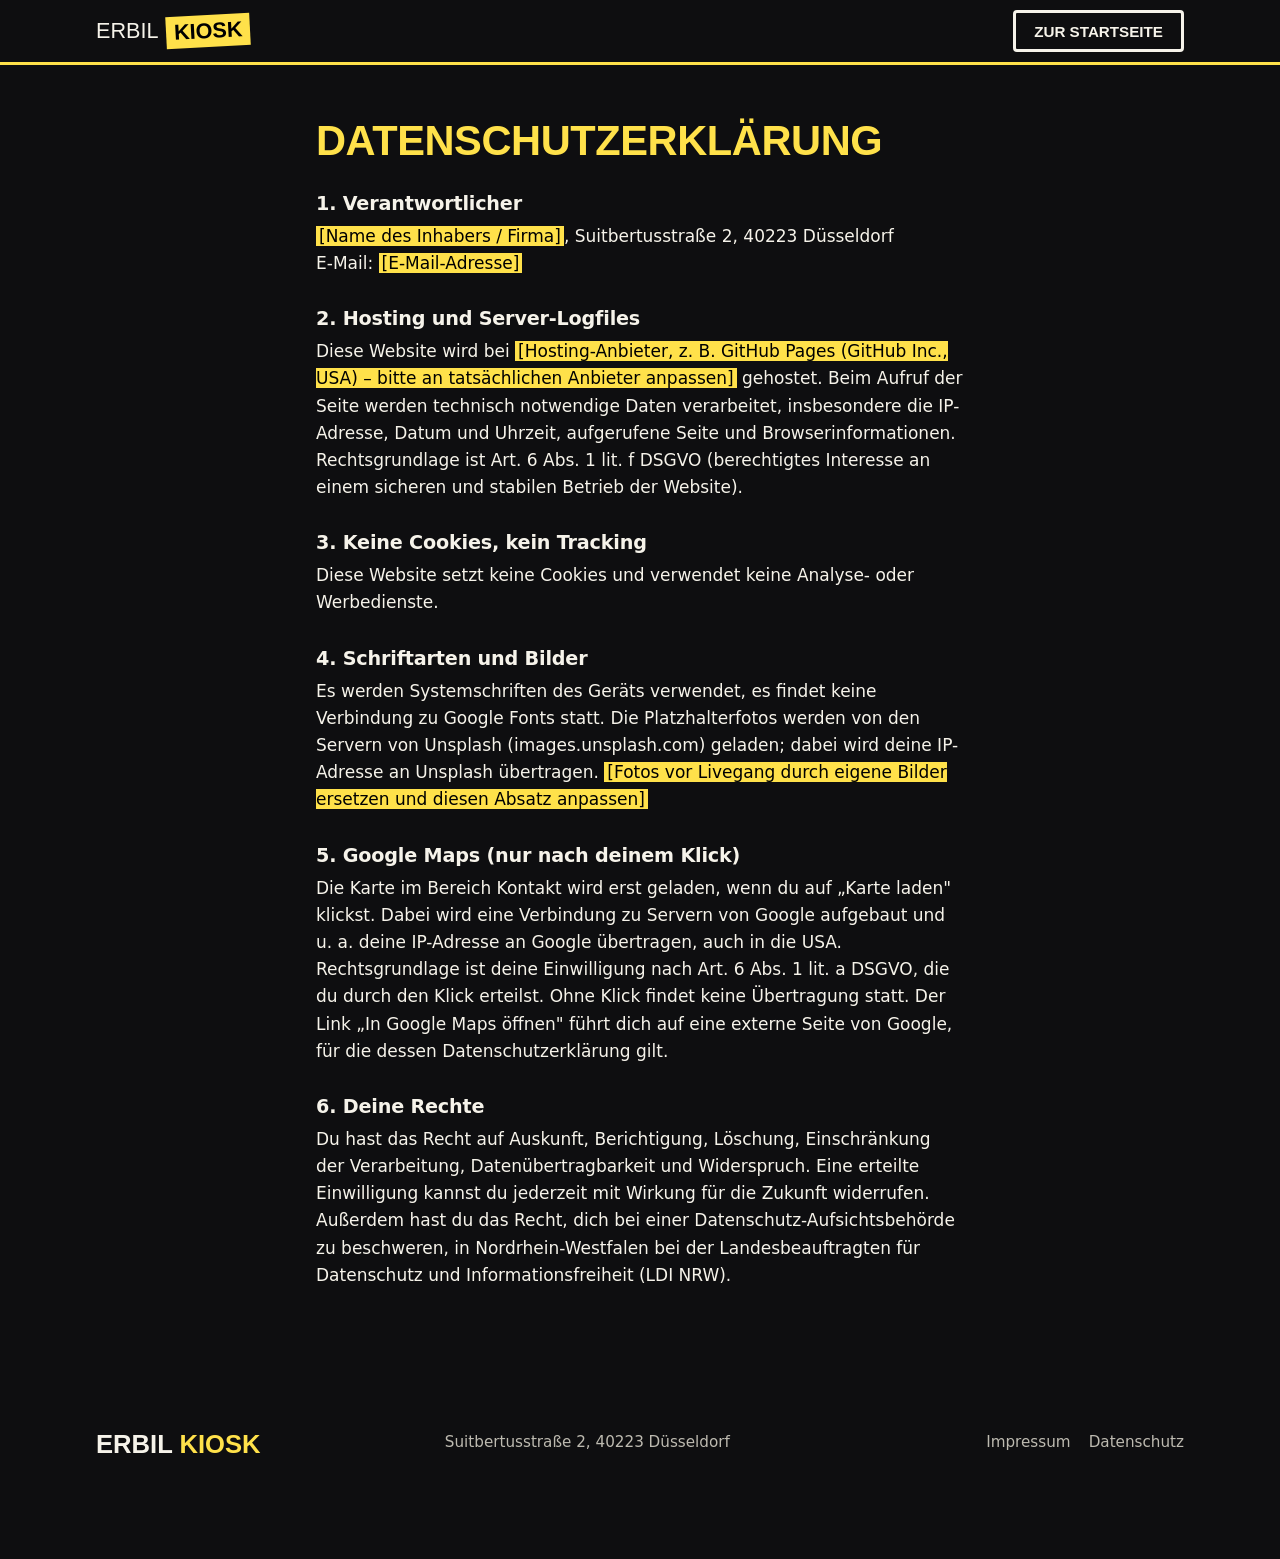
==== datenschutz.html @ b97cac3e "Kiosk: Bild getauscht, Hero-Überschrift und Overflow korrigiert Co-Authored-By: Claude Sonnet 5.5 <n" ====
<!DOCTYPE html>
<html lang="de">
<head>
  <meta charset="utf-8">
  <meta name="viewport" content="width=device-width, initial-scale=1.0">
  <title>Datenschutz – Erbil Kiosk</title>
  <meta name="robots" content="noindex">
  <link rel="stylesheet" href="style.css?v=3">
</head>
<body>
  <header class="nav nav--simple"><div class="nav__bar"><a class="logo" href="index.html"><span>ERBIL</span><b>KIOSK</b></a><a class="btn btn--line" href="index.html">Zur Startseite</a></div></header>
  <main class="legal">
    <!-- ACHTUNG: Vorlage für eine statische Seite ohne Cookies/Tracking. Platzhalter in <mark> ausfüllen und vor Livegang rechtlich prüfen lassen (z. B. Generator von eRecht24 oder Anwalt). -->
    <h1>Datenschutzerklärung</h1>
    <h2>1. Verantwortlicher</h2>
    <p><mark>[Name des Inhabers / Firma]</mark>, Suitbertusstraße 2, 40223 Düsseldorf<br>
    E-Mail: <mark>[E-Mail-Adresse]</mark></p>
    <h2>2. Hosting und Server-Logfiles</h2>
    <p>Diese Website wird bei <mark>[Hosting-Anbieter, z. B. GitHub Pages (GitHub Inc., USA) – bitte an tatsächlichen Anbieter anpassen]</mark> gehostet. Beim Aufruf der Seite werden technisch notwendige Daten verarbeitet, insbesondere die IP-Adresse, Datum und Uhrzeit, aufgerufene Seite und Browserinformationen. Rechtsgrundlage ist Art. 6 Abs. 1 lit. f DSGVO (berechtigtes Interesse an einem sicheren und stabilen Betrieb der Website).</p>
    <h2>3. Keine Cookies, kein Tracking</h2>
    <p>Diese Website setzt keine Cookies und verwendet keine Analyse- oder Werbedienste.</p>
    <h2>4. Schriftarten und Bilder</h2>
    <p>Es werden Systemschriften des Geräts verwendet, es findet keine Verbindung zu Google Fonts statt. Die Platzhalterfotos werden von den Servern von Unsplash (images.unsplash.com) geladen; dabei wird deine IP-Adresse an Unsplash übertragen. <mark>[Fotos vor Livegang durch eigene Bilder ersetzen und diesen Absatz anpassen]</mark></p>
    <h2>5. Google Maps (nur nach deinem Klick)</h2>
    <p>Die Karte im Bereich Kontakt wird erst geladen, wenn du auf „Karte laden" klickst. Dabei wird eine Verbindung zu Servern von Google aufgebaut und u. a. deine IP-Adresse an Google übertragen, auch in die USA. Rechtsgrundlage ist deine Einwilligung nach Art. 6 Abs. 1 lit. a DSGVO, die du durch den Klick erteilst. Ohne Klick findet keine Übertragung statt. Der Link „In Google Maps öffnen" führt dich auf eine externe Seite von Google, für die dessen Datenschutzerklärung gilt.</p>
    <h2>6. Deine Rechte</h2>
    <p>Du hast das Recht auf Auskunft, Berichtigung, Löschung, Einschränkung der Verarbeitung, Datenübertragbarkeit und Widerspruch. Eine erteilte Einwilligung kannst du jederzeit mit Wirkung für die Zukunft widerrufen. Außerdem hast du das Recht, dich bei einer Datenschutz-Aufsichtsbehörde zu beschweren, in Nordrhein-Westfalen bei der Landesbeauftragten für Datenschutz und Informationsfreiheit (LDI NRW).</p>
  </main>
  <footer class="footer"><div class="wrap footer__in"><p class="footer__logo">ERBIL <b>KIOSK</b></p><p>Suitbertusstraße 2, 40223 Düsseldorf</p><nav aria-label="Rechtliches"><a href="impressum.html">Impressum</a><a href="datenschutz.html">Datenschutz</a></nav></div></footer>
</body>
</html>
---- style.css ----
/* Erbil Kiosk – Street-Stil: dunkel, laut, harte Kanten, Gelb */
:root {
  --black: #0e0e10;
  --ink: #141416;
  --paper: #f6f3ea;
  --yellow: #ffe14a;
  --green: #19c37d;
  --red: #ff4b3a;
  --grey: #2a2a2e;
  --head: "Arial Black", "Franklin Gothic Heavy", Impact, "Helvetica Neue", Arial, sans-serif;
  --body: system-ui, -apple-system, "Segoe UI", Roboto, Arial, sans-serif;
  --gut: clamp(18px, 4.5vw, 56px);
  --max: 1200px;
}
*, *::before, *::after { box-sizing: border-box; }
html { scroll-behavior: smooth; scroll-padding-top: 76px; }
html, body { overflow-x: clip; }
body { margin: 0; background: var(--black); color: var(--paper); font-family: var(--body); font-size: 1.0625rem; line-height: 1.6; -webkit-font-smoothing: antialiased; }
img { display: block; max-width: 100%; height: auto; }
a { color: inherit; }
h1, h2, h3 { font-family: var(--head); text-transform: uppercase; line-height: .98; margin: 0; letter-spacing: -.01em; font-weight: 900; }
p { margin: 0 0 1em; }
ul, ol { margin: 0; padding: 0; list-style: none; }
.wrap { max-width: var(--max); margin: 0 auto; padding-inline: var(--gut); }
:focus-visible { outline: 3px solid var(--yellow); outline-offset: 3px; }
.skip { position: absolute; left: -999px; top: 0; background: var(--yellow); color: #000; padding: 10px 16px; z-index: 100; }
.skip:focus { left: 0; }
.probe { background: var(--red); color: #000; font: 700 .72rem var(--body); letter-spacing: .12em; padding: 6px var(--gut); }

.led { width: 10px; height: 10px; border-radius: 50%; background: #777; display: inline-block; flex: none; }
.is-open .led { background: var(--green); box-shadow: 0 0 10px var(--green); animation: pulse 1.8s infinite; }
.is-closed .led { background: var(--red); box-shadow: 0 0 8px var(--red); }
@keyframes pulse { 50% { opacity: .45; } }

/* Navigation */
.nav { position: sticky; top: 0; z-index: 50; background: var(--black); border-bottom: 3px solid var(--yellow); }
.nav__bar { max-width: var(--max); margin: 0 auto; padding: 10px var(--gut); display: flex; align-items: center; gap: 28px; }
.logo { text-decoration: none; font-family: var(--head); line-height: 1; display: flex; align-items: center; gap: 8px; font-size: 1.35rem; }
.logo span { color: var(--paper); }
.logo b { background: var(--yellow); color: #000; padding: 5px 8px; transform: rotate(-3deg); display: inline-block; }
.nav__links { display: flex; gap: 6px; margin-left: auto; }
.nav__links a { text-decoration: none; font: 700 .85rem var(--head); text-transform: uppercase; padding: 10px 12px; }
.nav__links a:hover { color: var(--yellow); }
.nav__status { margin: 0; display: inline-flex; align-items: center; gap: 8px; font: 700 .8rem var(--body); text-transform: uppercase; letter-spacing: .06em; border: 2px solid var(--grey); padding: 8px 12px; }
.nav__toggle { display: none; background: none; border: 2px solid var(--paper); width: 44px; height: 44px; padding: 0; margin-left: auto; cursor: pointer; }
.nav__toggle span { display: block; width: 20px; height: 3px; background: var(--paper); margin: 5px auto; }
.drawer { display: none; }

/* Hero */
.hero { position: relative; min-height: min(88vh, 860px); display: flex; align-items: flex-end; overflow: hidden; isolation: isolate; }
.hero__img { position: absolute; inset: 0; width: 100%; height: 100%; object-fit: cover; z-index: -2; filter: saturate(1.1); }
.hero__shade { position: absolute; inset: 0; z-index: -1; background: linear-gradient(90deg, rgba(14, 14, 16, .92) 0%, rgba(14, 14, 16, .6) 55%, rgba(14, 14, 16, .15) 100%), linear-gradient(0deg, rgba(14, 14, 16, .85), transparent 40%); }
.hero__in { max-width: var(--max); width: 100%; margin: 0 auto; padding: 72px var(--gut) 64px; }
.tag { display: inline-block; background: var(--paper); color: #000; font: 800 .78rem var(--body); letter-spacing: .12em; text-transform: uppercase; padding: 6px 12px; margin-bottom: 26px; }
.hero h1 { font-size: clamp(3rem, 9.5vw, 8rem); margin-bottom: 28px; }
.hero h1 mark { background: var(--yellow); color: #000; padding: .02em .14em .06em; display: inline-block; line-height: 1.02; margin-top: .1em; box-decoration-break: clone; -webkit-box-decoration-break: clone; }
.hero__lead { font-size: 1.2rem; max-width: 30em; margin-bottom: 28px; color: #dedbd1; }
.hero__cta { display: flex; flex-wrap: wrap; gap: 12px; margin-bottom: 26px; }
.live { display: inline-flex; align-items: center; gap: 10px; font-weight: 700; font-size: .95rem; background: rgba(0, 0, 0, .6); border: 2px solid var(--paper); padding: 8px 14px; }
.sticker { position: absolute; right: clamp(16px, 6vw, 90px); top: clamp(24px, 8vw, 90px); width: 150px; height: 150px; background: var(--yellow); color: #000; border: 3px solid #000; border-radius: 8px; transform: rotate(8deg); display: grid; place-content: center; text-align: center; box-shadow: 6px 6px 0 #000; }
.sticker b { font: 900 3.4rem/1 var(--head); }
.sticker span { font: 800 .72rem/1.3 var(--body); text-transform: uppercase; letter-spacing: .06em; }

.btn { display: inline-flex; align-items: center; justify-content: center; min-height: 52px; padding: 0 28px; font: 900 .95rem var(--head); text-transform: uppercase; text-decoration: none; border: 3px solid #000; border-radius: 4px; cursor: pointer; box-shadow: 5px 5px 0 #000; transition: transform .12s, box-shadow .12s; }
.btn:hover { transform: translate(2px, 2px); box-shadow: 2px 2px 0 #000; }
.btn--yellow { background: var(--yellow); color: #000; }
.btn--ghost { background: transparent; color: var(--paper); border-color: var(--paper); box-shadow: 5px 5px 0 var(--paper); }
.btn--ghost:hover { box-shadow: 2px 2px 0 var(--paper); }
.btn--black { background: #000; color: var(--yellow); border-color: #000; box-shadow: 5px 5px 0 rgba(0, 0, 0, .35); }

/* Band */
.ribbon { background: var(--yellow); color: #000; overflow: hidden; transform: rotate(-1.2deg) scale(1.03); margin: -18px 0 0; position: relative; z-index: 2; border-block: 3px solid #000; }
.ribbon__track { display: flex; width: max-content; animation: slide 60s linear infinite; }
.ribbon span { font: 900 1.3rem var(--head); text-transform: uppercase; padding: 12px 0; white-space: nowrap; }
.ribbon span::after { content: "/"; margin: 0 22px; opacity: .5; }
@keyframes slide { to { transform: translateX(-50%); } }

/* Zeiten */
.times { padding: clamp(72px, 10vw, 130px) 0 clamp(48px, 7vw, 90px); background-image: radial-gradient(rgba(255, 255, 255, .06) 1.5px, transparent 1.5px); background-size: 22px 22px; }
.times__head { display: flex; flex-wrap: wrap; align-items: baseline; gap: 12px 32px; margin-bottom: 36px; }
.times h2, .range h2, .why h2, .faq h2, .find h2 { font-size: clamp(2.4rem, 6vw, 4.6rem); }
.times__head p { color: #aaa89f; margin: 0; }
.board { display: grid; grid-template-columns: repeat(7, 1fr); gap: 10px; }
.board li { background: var(--ink); border: 3px solid var(--grey); border-radius: 6px; padding: 18px 12px; display: grid; gap: 6px; text-align: left; }
.board .day { font: 900 2rem var(--head); color: var(--yellow); line-height: 1; }
.board .dayfull { display: none; }
.board b { font: 800 1rem var(--body); font-variant-numeric: tabular-nums; }
.board li.is-today { background: var(--yellow); color: #000; border-color: #000; transform: translateY(-8px) rotate(-1.5deg); box-shadow: 6px 6px 0 var(--green); }
.board li.is-today .day { color: #000; }
.times__note { margin: 26px 0 0; color: #aaa89f; font-size: .95rem; }

/* Sortiment */
.range { padding: clamp(48px, 7vw, 90px) 0 clamp(72px, 10vw, 130px); }
.range h2 { margin-bottom: 36px; }
.bento { display: grid; grid-template-columns: repeat(4, 1fr); grid-auto-rows: 240px; gap: 14px; }
.tile { position: relative; overflow: hidden; border: 3px solid var(--paper); border-radius: 6px; background: var(--grey); display: flex; align-items: flex-end; }
.tile img { position: absolute; inset: 0; width: 100%; height: 100%; object-fit: cover; transition: transform .5s; }
.tile:hover img { transform: scale(1.06); }
.tile::after { content: ""; position: absolute; inset: 0; background: linear-gradient(0deg, rgba(0, 0, 0, .85), transparent 65%); }
.tile--big { grid-column: span 2; grid-row: span 2; }
.tile--y, .tile--g { grid-column: span 2; }
.tile--wide { grid-column: span 4; background: var(--red); border-color: #000; }
.tile--wide::after { display: none; }
.tile__txt { position: relative; z-index: 1; padding: 22px; }
.tile__txt h3 { font-size: clamp(1.6rem, 3vw, 2.4rem); margin-bottom: 6px; }
.tile__txt p { margin: 0; color: #e8e5db; max-width: 26em; }
.tile--wide .tile__txt h3 { color: #000; }
.tile--wide .tile__txt p { color: #000; font-weight: 600; }

/* Warum */
.why { background: var(--paper); color: #000; padding: clamp(72px, 10vw, 130px) 0; }
.why h2 { margin-bottom: 44px; }
.why__list li { display: grid; grid-template-columns: clamp(70px, 14vw, 180px) 1fr; gap: 24px; padding: 28px 0; border-top: 4px solid #000; align-items: start; }
.why__list li:last-child { border-bottom: 4px solid #000; }
.why__list span { font: 900 clamp(3rem, 9vw, 7rem)/.85 var(--head); color: var(--yellow); -webkit-text-stroke: 3px #000; }
.why h3 { font-size: clamp(1.6rem, 3.4vw, 2.6rem); margin-bottom: 10px; }
.why p { max-width: 38em; margin-bottom: 0; }
.link { display: inline-block; margin-top: 12px; font-weight: 800; }

/* FAQ */
.faq { padding: clamp(64px, 9vw, 110px) 0; }
.faq__grid { display: grid; grid-template-columns: 1fr 1.4fr; gap: clamp(28px, 6vw, 90px); }
.faq__items > div { padding: 22px 0; border-top: 2px solid var(--grey); }
.faq h3 { font: 800 1.15rem var(--body); text-transform: none; letter-spacing: 0; margin-bottom: 6px; color: var(--yellow); }
.faq__items p { margin: 0; color: #cfccc2; }

/* Finden */
.find { background: var(--yellow); color: #000; padding: clamp(64px, 9vw, 110px) 0; }
.find__grid { display: grid; grid-template-columns: 1fr 1.2fr; gap: clamp(28px, 5vw, 70px); align-items: stretch; }
.find__info { display: grid; gap: 24px; align-content: start; justify-items: start; }
.find__addr { font: 800 1.5rem/1.35 var(--body); margin: 0; }
.map { min-height: 380px; background: #000; color: var(--paper); border: 3px solid #000; border-radius: 6px; box-shadow: 8px 8px 0 #000; display: grid; }
.map iframe { width: 100%; height: 100%; min-height: 380px; border: 0; }
.map__consent { padding: clamp(24px, 4vw, 44px); align-self: center; }
.map__title { font: 900 1.6rem var(--head); text-transform: uppercase; margin-bottom: 8px; }
.map__consent a { color: var(--yellow); }
.map__actions { display: flex; flex-wrap: wrap; gap: 12px; margin-top: 16px; }

.footer { padding: 44px 0 100px; font-size: .95rem; color: #bdbab0; }
.footer__in { display: grid; grid-template-columns: 1fr 1.6fr auto; gap: 28px; align-items: start; }
.footer p { margin: 0; }
.footer__logo { font: 900 1.6rem var(--head); color: var(--paper); }
.footer__logo b { color: var(--yellow); }
.footer nav { display: flex; gap: 18px; }
.footer a { text-decoration: none; }
.footer a:hover { color: var(--yellow); }
.footer__note { margin-top: 28px !important; font-size: .78rem; opacity: .6; }

.dock { display: none; }

.reveal { opacity: 0; transform: translateY(24px); transition: opacity .55s ease, transform .55s ease; }
.reveal.in { opacity: 1; transform: none; }

/* Legal */
.legal { max-width: 760px; margin: 0 auto; padding: 56px var(--gut) 80px; }
.legal h1 { font-size: 2.6rem; margin-bottom: 24px; color: var(--yellow); }
.legal h2 { font: 800 1.2rem var(--body); text-transform: none; margin: 30px 0 8px; }
.legal mark { background: var(--yellow); color: #000; padding: 0 3px; }
.legal a { color: var(--yellow); }
.nav--simple .nav__bar { justify-content: space-between; }
.btn--line { background: transparent; color: var(--paper); border-color: var(--paper); box-shadow: none; min-height: 42px; padding: 0 18px; }

@media (max-width: 900px) {
  .nav__links, .nav__status { display: none; }
  .nav__toggle { display: block; }
  .drawer.is-open { display: grid; background: var(--black); padding: 8px var(--gut) 22px; }
  .drawer a { font: 900 1.5rem var(--head); text-transform: uppercase; text-decoration: none; padding: 14px 0; border-bottom: 2px solid var(--grey); }
  .board { grid-template-columns: 1fr; gap: 8px; }
  .board li { grid-template-columns: 56px 1fr auto; align-items: center; padding: 12px 16px; }
  .board .day { display: none; }
  .board .dayfull { display: block; font-weight: 800; grid-column: 1 / 3; }
  .board li.is-today { transform: none; }
  .bento { grid-template-columns: 1fr 1fr; grid-auto-rows: 200px; }
  .tile--big { grid-column: span 2; grid-row: span 1; }
  .tile--y, .tile--g { grid-column: span 1; }
  .tile--wide { grid-column: span 2; }
  .faq__grid, .find__grid { grid-template-columns: 1fr; }
  .footer__in { grid-template-columns: 1fr; }
  .sticker { width: 110px; height: 110px; top: 16px; }
  .sticker b { font-size: 2.4rem; }
  .sticker span { font-size: .6rem; }
  .dock { position: fixed; left: 0; right: 0; bottom: 0; z-index: 60; display: grid; grid-template-columns: 1fr 1fr; background: var(--yellow); border-top: 3px solid #000; }
  .dock a { text-align: center; padding: 14px 8px; color: #000; text-decoration: none; font: 900 .9rem var(--head); text-transform: uppercase; }
  .dock a + a { border-left: 3px solid #000; }
}
@media (prefers-reduced-motion: reduce) {
  html { scroll-behavior: auto; }
  .ribbon__track { animation: none; }
  .is-open .led { animation: none; }
  .reveal { opacity: 1; transform: none; transition: none; }
}
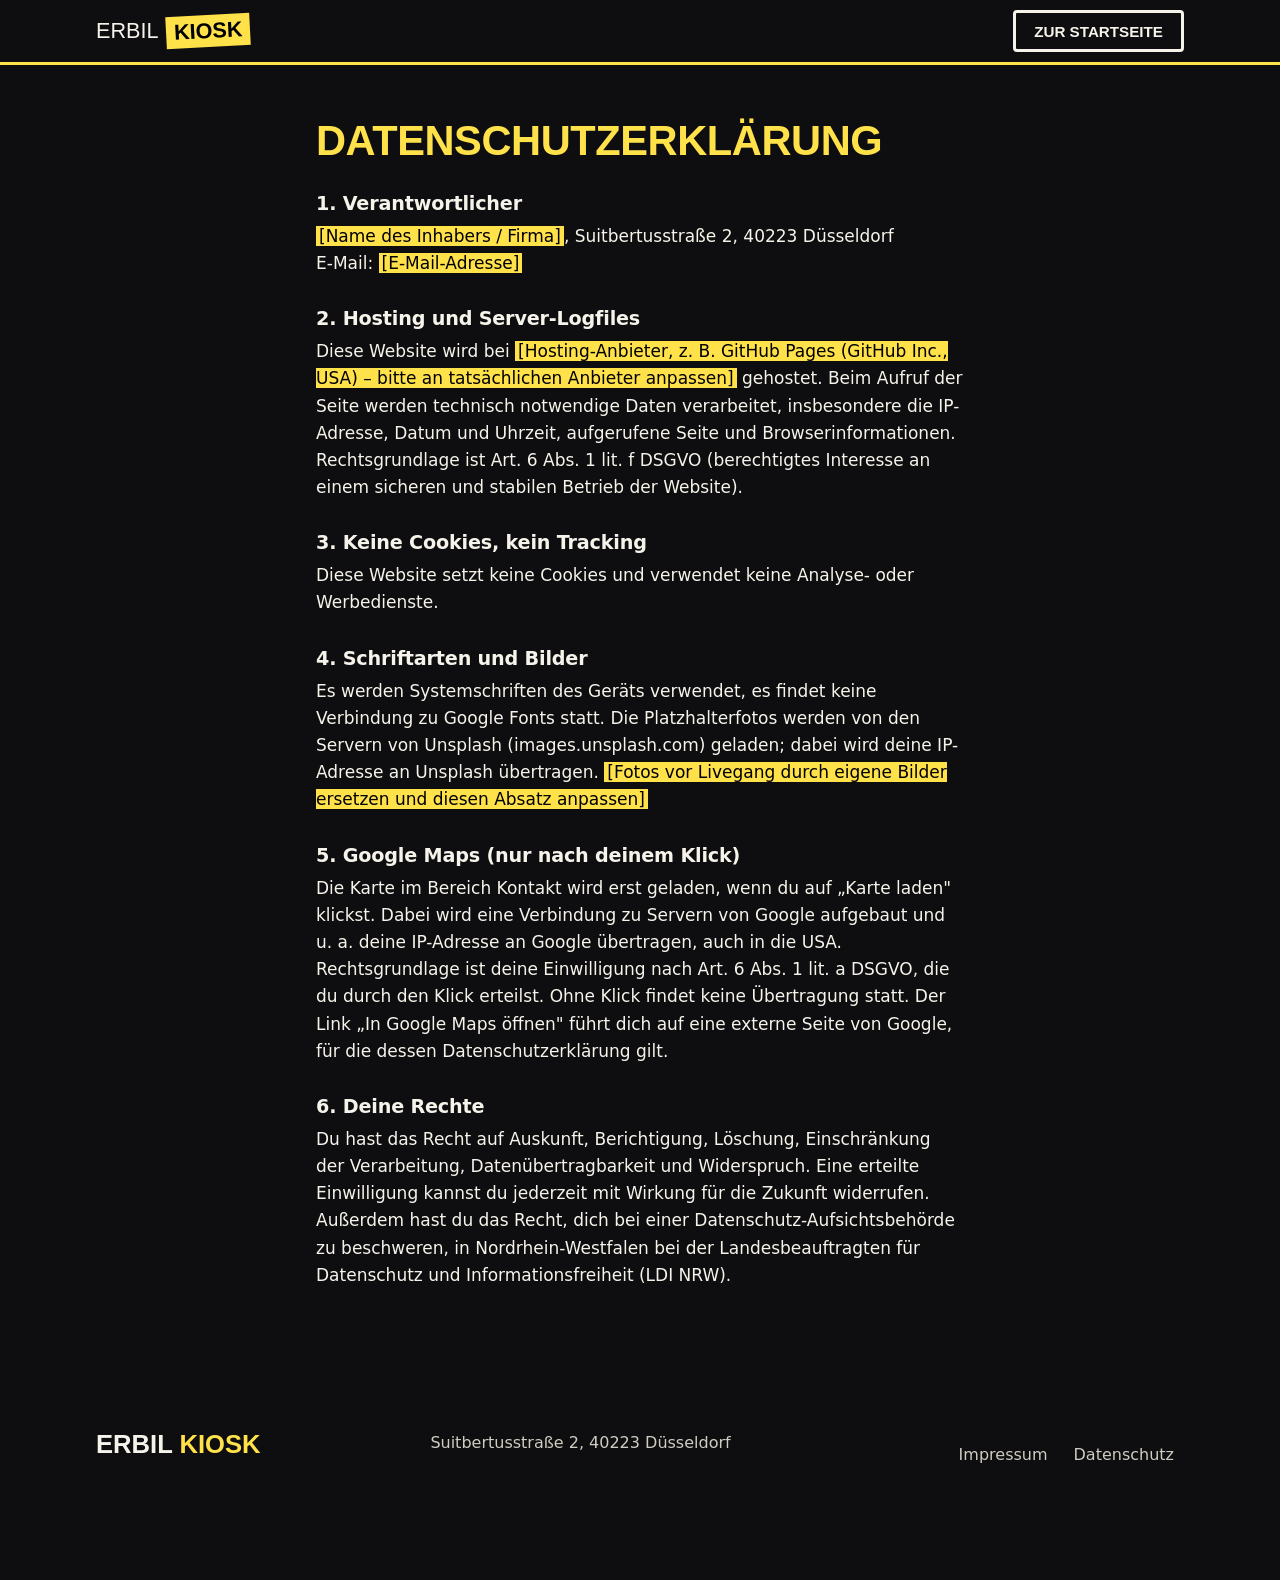
==== commit 36c57ff9: "Überarbeitung nach Design- und Barrierefreiheits-Review Co-Authored-By: Claude Sonnet 5.5 <noreply@a" ====
--- a/datenschutz.html
+++ b/datenschutz.html
@@ -5,7 +5,7 @@
   <meta name="viewport" content="width=device-width, initial-scale=1.0">
   <title>Datenschutz – Erbil Kiosk</title>
   <meta name="robots" content="noindex">
-  <link rel="stylesheet" href="style.css?v=3">
+  <link rel="stylesheet" href="style.css?v=4">
 </head>
 <body>
   <header class="nav nav--simple"><div class="nav__bar"><a class="logo" href="index.html"><span>ERBIL</span><b>KIOSK</b></a><a class="btn btn--line" href="index.html">Zur Startseite</a></div></header>
--- a/style.css
+++ b/style.css
@@ -25,7 +25,7 @@
 :focus-visible { outline: 3px solid var(--yellow); outline-offset: 3px; }
 .skip { position: absolute; left: -999px; top: 0; background: var(--yellow); color: #000; padding: 10px 16px; z-index: 100; }
 .skip:focus { left: 0; }
-.probe { background: var(--red); color: #000; font: 700 .72rem var(--body); letter-spacing: .12em; padding: 6px var(--gut); }
+.probe { background: var(--red); color: #000; font: 700 .85rem var(--body); padding: 6px var(--gut); }
 
 .led { width: 10px; height: 10px; border-radius: 50%; background: #777; display: inline-block; flex: none; }
 .is-open .led { background: var(--green); box-shadow: 0 0 10px var(--green); animation: pulse 1.8s infinite; }
@@ -39,9 +39,9 @@
 .logo span { color: var(--paper); }
 .logo b { background: var(--yellow); color: #000; padding: 5px 8px; transform: rotate(-3deg); display: inline-block; }
 .nav__links { display: flex; gap: 6px; margin-left: auto; }
-.nav__links a { text-decoration: none; font: 700 .85rem var(--head); text-transform: uppercase; padding: 10px 12px; }
+.nav__links a { text-decoration: none; font: 700 .85rem var(--head); text-transform: uppercase; padding: 12px; min-height: 44px; display: inline-flex; align-items: center; }
 .nav__links a:hover { color: var(--yellow); }
-.nav__status { margin: 0; display: inline-flex; align-items: center; gap: 8px; font: 700 .8rem var(--body); text-transform: uppercase; letter-spacing: .06em; border: 2px solid var(--grey); padding: 8px 12px; }
+.nav__status { margin: 0; display: inline-flex; align-items: center; gap: 8px; font: 700 .9rem var(--body); border: 2px solid var(--grey); padding: 8px 12px; }
 .nav__toggle { display: none; background: none; border: 2px solid var(--paper); width: 44px; height: 44px; padding: 0; margin-left: auto; cursor: pointer; }
 .nav__toggle span { display: block; width: 20px; height: 3px; background: var(--paper); margin: 5px auto; }
 .drawer { display: none; }
@@ -51,9 +51,8 @@
 .hero__img { position: absolute; inset: 0; width: 100%; height: 100%; object-fit: cover; z-index: -2; filter: saturate(1.1); }
 .hero__shade { position: absolute; inset: 0; z-index: -1; background: linear-gradient(90deg, rgba(14, 14, 16, .92) 0%, rgba(14, 14, 16, .6) 55%, rgba(14, 14, 16, .15) 100%), linear-gradient(0deg, rgba(14, 14, 16, .85), transparent 40%); }
 .hero__in { max-width: var(--max); width: 100%; margin: 0 auto; padding: 72px var(--gut) 64px; }
-.tag { display: inline-block; background: var(--paper); color: #000; font: 800 .78rem var(--body); letter-spacing: .12em; text-transform: uppercase; padding: 6px 12px; margin-bottom: 26px; }
+.tag { display: inline-block; background: var(--paper); color: #000; font: 700 .95rem var(--body); padding: 6px 12px; margin-bottom: 26px; }
 .hero h1 { font-size: clamp(3rem, 9.5vw, 8rem); margin-bottom: 28px; }
-.hero h1 mark { background: var(--yellow); color: #000; padding: .02em .14em .06em; display: inline-block; line-height: 1.02; margin-top: .1em; box-decoration-break: clone; -webkit-box-decoration-break: clone; }
 .hero__lead { font-size: 1.2rem; max-width: 30em; margin-bottom: 28px; color: #dedbd1; }
 .hero__cta { display: flex; flex-wrap: wrap; gap: 12px; margin-bottom: 26px; }
 .live { display: inline-flex; align-items: center; gap: 10px; font-weight: 700; font-size: .95rem; background: rgba(0, 0, 0, .6); border: 2px solid var(--paper); padding: 8px 14px; }
@@ -110,9 +109,7 @@
 /* Warum */
 .why { background: var(--paper); color: #000; padding: clamp(72px, 10vw, 130px) 0; }
 .why h2 { margin-bottom: 44px; }
-.why__list li { display: grid; grid-template-columns: clamp(70px, 14vw, 180px) 1fr; gap: 24px; padding: 28px 0; border-top: 4px solid #000; align-items: start; }
-.why__list li:last-child { border-bottom: 4px solid #000; }
-.why__list span { font: 900 clamp(3rem, 9vw, 7rem)/.85 var(--head); color: var(--yellow); -webkit-text-stroke: 3px #000; }
+.why__list li { padding: 28px 0 28px clamp(16px, 3vw, 32px); border-top: 4px solid #000; border-left: 12px solid var(--yellow); margin-bottom: 14px; background: #fff; }
 .why h3 { font-size: clamp(1.6rem, 3.4vw, 2.6rem); margin-bottom: 10px; }
 .why p { max-width: 38em; margin-bottom: 0; }
 .link { display: inline-block; margin-top: 12px; font-weight: 800; }
@@ -136,20 +133,19 @@
 .map__consent a { color: var(--yellow); }
 .map__actions { display: flex; flex-wrap: wrap; gap: 12px; margin-top: 16px; }
 
-.footer { padding: 44px 0 100px; font-size: .95rem; color: #bdbab0; }
+.footer { padding: 44px 0 100px; font-size: 1rem; color: #cfccc2; }
 .footer__in { display: grid; grid-template-columns: 1fr 1.6fr auto; gap: 28px; align-items: start; }
 .footer p { margin: 0; }
 .footer__logo { font: 900 1.6rem var(--head); color: var(--paper); }
 .footer__logo b { color: var(--yellow); }
-.footer nav { display: flex; gap: 18px; }
+.footer nav { display: flex; gap: 6px; }
+.footer nav a { padding: 12px 10px; }
 .footer a { text-decoration: none; }
 .footer a:hover { color: var(--yellow); }
-.footer__note { margin-top: 28px !important; font-size: .78rem; opacity: .6; }
+.footer__note { margin-top: 28px !important; font-size: .85rem; color: #bdbab0; }
 
 .dock { display: none; }
 
-.reveal { opacity: 0; transform: translateY(24px); transition: opacity .55s ease, transform .55s ease; }
-.reveal.in { opacity: 1; transform: none; }
 
 /* Legal */
 .legal { max-width: 760px; margin: 0 auto; padding: 56px var(--gut) 80px; }
@@ -157,6 +153,7 @@
 .legal h2 { font: 800 1.2rem var(--body); text-transform: none; margin: 30px 0 8px; }
 .legal mark { background: var(--yellow); color: #000; padding: 0 3px; }
 .legal a { color: var(--yellow); }
+.why :focus-visible, .find :focus-visible { outline-color: #000; }
 .nav--simple .nav__bar { justify-content: space-between; }
 .btn--line { background: transparent; color: var(--paper); border-color: var(--paper); box-shadow: none; min-height: 42px; padding: 0 18px; }
 
@@ -187,5 +184,4 @@
   html { scroll-behavior: auto; }
   .ribbon__track { animation: none; }
   .is-open .led { animation: none; }
-  .reveal { opacity: 1; transform: none; transition: none; }
 }
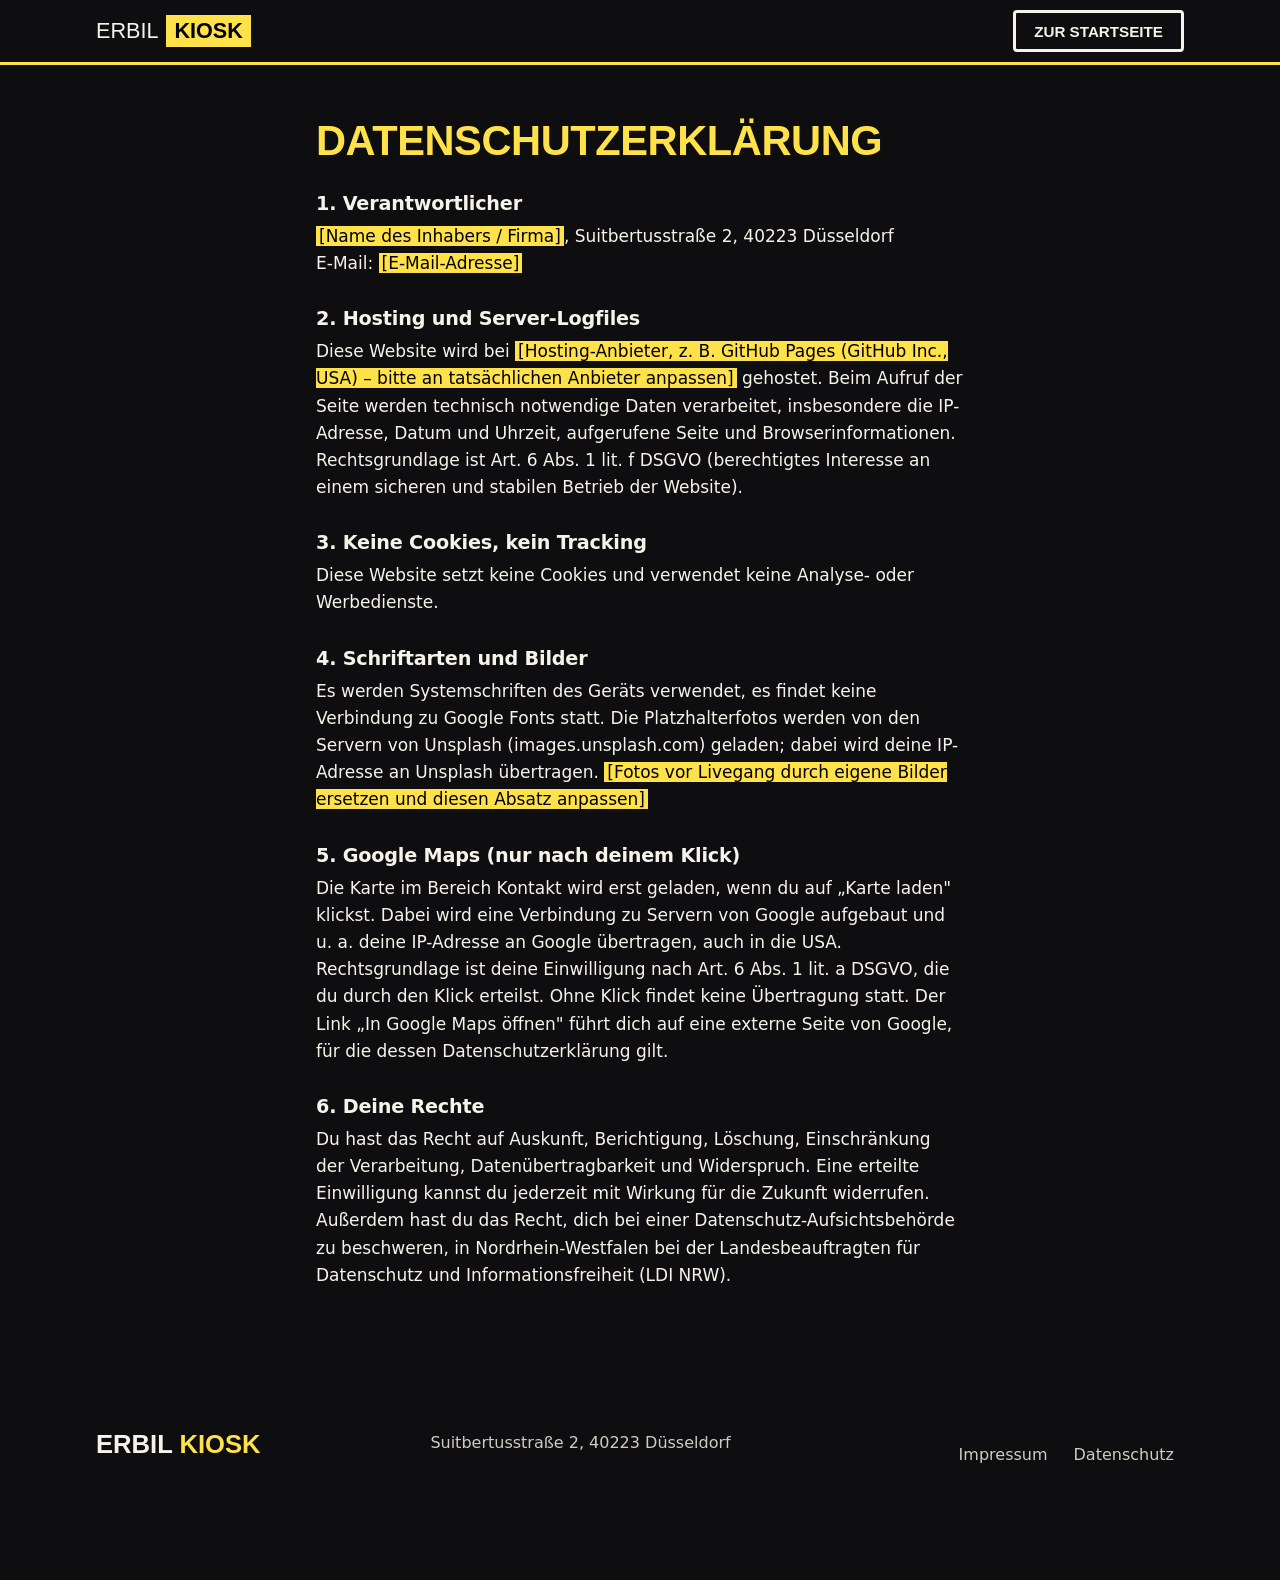
==== commit 0866dedb: "Feedback umgesetzt: keine schrägen Elemente, kein grüner Statuspunkt, keine Randkarten, mehr Inhalt " ====
--- a/datenschutz.html
+++ b/datenschutz.html
@@ -5,7 +5,7 @@
   <meta name="viewport" content="width=device-width, initial-scale=1.0">
   <title>Datenschutz – Erbil Kiosk</title>
   <meta name="robots" content="noindex">
-  <link rel="stylesheet" href="style.css?v=4">
+  <link rel="stylesheet" href="style.css?v=5">
 </head>
 <body>
   <header class="nav nav--simple"><div class="nav__bar"><a class="logo" href="index.html"><span>ERBIL</span><b>KIOSK</b></a><a class="btn btn--line" href="index.html">Zur Startseite</a></div></header>
--- a/style.css
+++ b/style.css
@@ -37,7 +37,7 @@
 .nav__bar { max-width: var(--max); margin: 0 auto; padding: 10px var(--gut); display: flex; align-items: center; gap: 28px; }
 .logo { text-decoration: none; font-family: var(--head); line-height: 1; display: flex; align-items: center; gap: 8px; font-size: 1.35rem; }
 .logo span { color: var(--paper); }
-.logo b { background: var(--yellow); color: #000; padding: 5px 8px; transform: rotate(-3deg); display: inline-block; }
+.logo b { background: var(--yellow); color: #000; padding: 5px 8px; display: inline-block; }
 .nav__links { display: flex; gap: 6px; margin-left: auto; }
 .nav__links a { text-decoration: none; font: 700 .85rem var(--head); text-transform: uppercase; padding: 12px; min-height: 44px; display: inline-flex; align-items: center; }
 .nav__links a:hover { color: var(--yellow); }
@@ -56,7 +56,7 @@
 .hero__lead { font-size: 1.2rem; max-width: 30em; margin-bottom: 28px; color: #dedbd1; }
 .hero__cta { display: flex; flex-wrap: wrap; gap: 12px; margin-bottom: 26px; }
 .live { display: inline-flex; align-items: center; gap: 10px; font-weight: 700; font-size: .95rem; background: rgba(0, 0, 0, .6); border: 2px solid var(--paper); padding: 8px 14px; }
-.sticker { position: absolute; right: clamp(16px, 6vw, 90px); top: clamp(24px, 8vw, 90px); width: 150px; height: 150px; background: var(--yellow); color: #000; border: 3px solid #000; border-radius: 8px; transform: rotate(8deg); display: grid; place-content: center; text-align: center; box-shadow: 6px 6px 0 #000; }
+.sticker { position: absolute; right: clamp(16px, 6vw, 90px); top: clamp(24px, 8vw, 90px); width: 150px; height: 150px; background: var(--yellow); color: #000; border: 3px solid #000; border-radius: 8px; display: grid; place-content: center; text-align: center; box-shadow: 6px 6px 0 #000; }
 .sticker b { font: 900 3.4rem/1 var(--head); }
 .sticker span { font: 800 .72rem/1.3 var(--body); text-transform: uppercase; letter-spacing: .06em; }
 
@@ -68,7 +68,7 @@
 .btn--black { background: #000; color: var(--yellow); border-color: #000; box-shadow: 5px 5px 0 rgba(0, 0, 0, .35); }
 
 /* Band */
-.ribbon { background: var(--yellow); color: #000; overflow: hidden; transform: rotate(-1.2deg) scale(1.03); margin: -18px 0 0; position: relative; z-index: 2; border-block: 3px solid #000; }
+.ribbon { background: var(--yellow); color: #000; overflow: hidden; margin: 0; position: relative; z-index: 2; border-block: 3px solid #000; }
 .ribbon__track { display: flex; width: max-content; animation: slide 60s linear infinite; }
 .ribbon span { font: 900 1.3rem var(--head); text-transform: uppercase; padding: 12px 0; white-space: nowrap; }
 .ribbon span::after { content: "/"; margin: 0 22px; opacity: .5; }
@@ -84,7 +84,7 @@
 .board .day { font: 900 2rem var(--head); color: var(--yellow); line-height: 1; }
 .board .dayfull { display: none; }
 .board b { font: 800 1rem var(--body); font-variant-numeric: tabular-nums; }
-.board li.is-today { background: var(--yellow); color: #000; border-color: #000; transform: translateY(-8px) rotate(-1.5deg); box-shadow: 6px 6px 0 var(--green); }
+.board li.is-today { background: var(--yellow); color: #000; border-color: #000;  }
 .board li.is-today .day { color: #000; }
 .times__note { margin: 26px 0 0; color: #aaa89f; font-size: .95rem; }
 
@@ -109,9 +109,11 @@
 /* Warum */
 .why { background: var(--paper); color: #000; padding: clamp(72px, 10vw, 130px) 0; }
 .why h2 { margin-bottom: 44px; }
-.why__list li { padding: 28px 0 28px clamp(16px, 3vw, 32px); border-top: 4px solid #000; border-left: 12px solid var(--yellow); margin-bottom: 14px; background: #fff; }
-.why h3 { font-size: clamp(1.6rem, 3.4vw, 2.6rem); margin-bottom: 10px; }
-.why p { max-width: 38em; margin-bottom: 0; }
+
+.why__list li { padding: 28px 0; border-top: 2px solid #000; display: grid; grid-template-columns: 1fr 1.6fr; gap: 24px; }
+.why h3 { font-size: clamp(1.6rem, 3.4vw, 2.6rem); margin: 0; }
+.why li > div { display: contents; }
+.why p { max-width: 38em; margin: 0; }
 .link { display: inline-block; margin-top: 12px; font-weight: 800; }
 
 /* FAQ */
@@ -185,3 +187,38 @@
   .ribbon__track { animation: none; }
   .is-open .led { animation: none; }
 }
+
+/* Status ohne Farbpunkt */
+.led { display: none; }
+.live, .nav__status { font-weight: 800; }
+
+/* Von früh bis spät */
+.day { background: var(--paper); color: #000; padding: clamp(72px, 10vw, 130px) 0; }
+.day h2 { font-size: clamp(2.4rem, 6vw, 4.6rem); margin-bottom: 44px; }
+.day__grid { display: grid; grid-template-columns: repeat(3, 1fr); gap: clamp(24px, 4vw, 56px); }
+.day__grid > div { border-top: 3px solid #000; padding-top: 18px; }
+.day__time { font: 900 clamp(2.2rem, 5vw, 3.6rem)/1 var(--head); text-transform: uppercase; margin: 0 0 14px; }
+.day h3 { font-size: 1.3rem; margin-bottom: 8px; }
+.day p:last-child { margin: 0; max-width: 28em; }
+.day :focus-visible { outline-color: #000; }
+
+/* Bilder */
+.shots { background: var(--grey); padding: clamp(72px, 10vw, 130px) 0; }
+.shots h2 { font-size: clamp(2.4rem, 6vw, 4.6rem); margin-bottom: 14px; }
+.shots__lead { color: #cfccc2; margin-bottom: 36px; }
+.shots__grid { display: grid; grid-template-columns: repeat(3, 1fr); gap: 12px; }
+.shots__grid img { width: 100%; aspect-ratio: 5 / 4; object-fit: cover; border: 3px solid var(--paper); border-radius: 6px; }
+
+/* Bewertung */
+.rate { padding: clamp(64px, 9vw, 110px) 0; }
+.rate__grid { display: grid; grid-template-columns: auto 1fr; gap: clamp(28px, 6vw, 90px); align-items: center; }
+.rate__num { font: 900 clamp(6rem, 18vw, 13rem)/.85 var(--head); color: var(--yellow); margin: 0; }
+.rate h2 { font-size: clamp(1.8rem, 3.6vw, 2.8rem); margin-bottom: 14px; }
+.rate p { max-width: 34em; color: #dedbd1; }
+
+@media (max-width: 900px) {
+  .day__grid { grid-template-columns: 1fr; }
+  .shots__grid { grid-template-columns: 1fr 1fr; }
+  .rate__grid { grid-template-columns: 1fr; }
+  .why__list li { grid-template-columns: 1fr; gap: 8px; }
+}
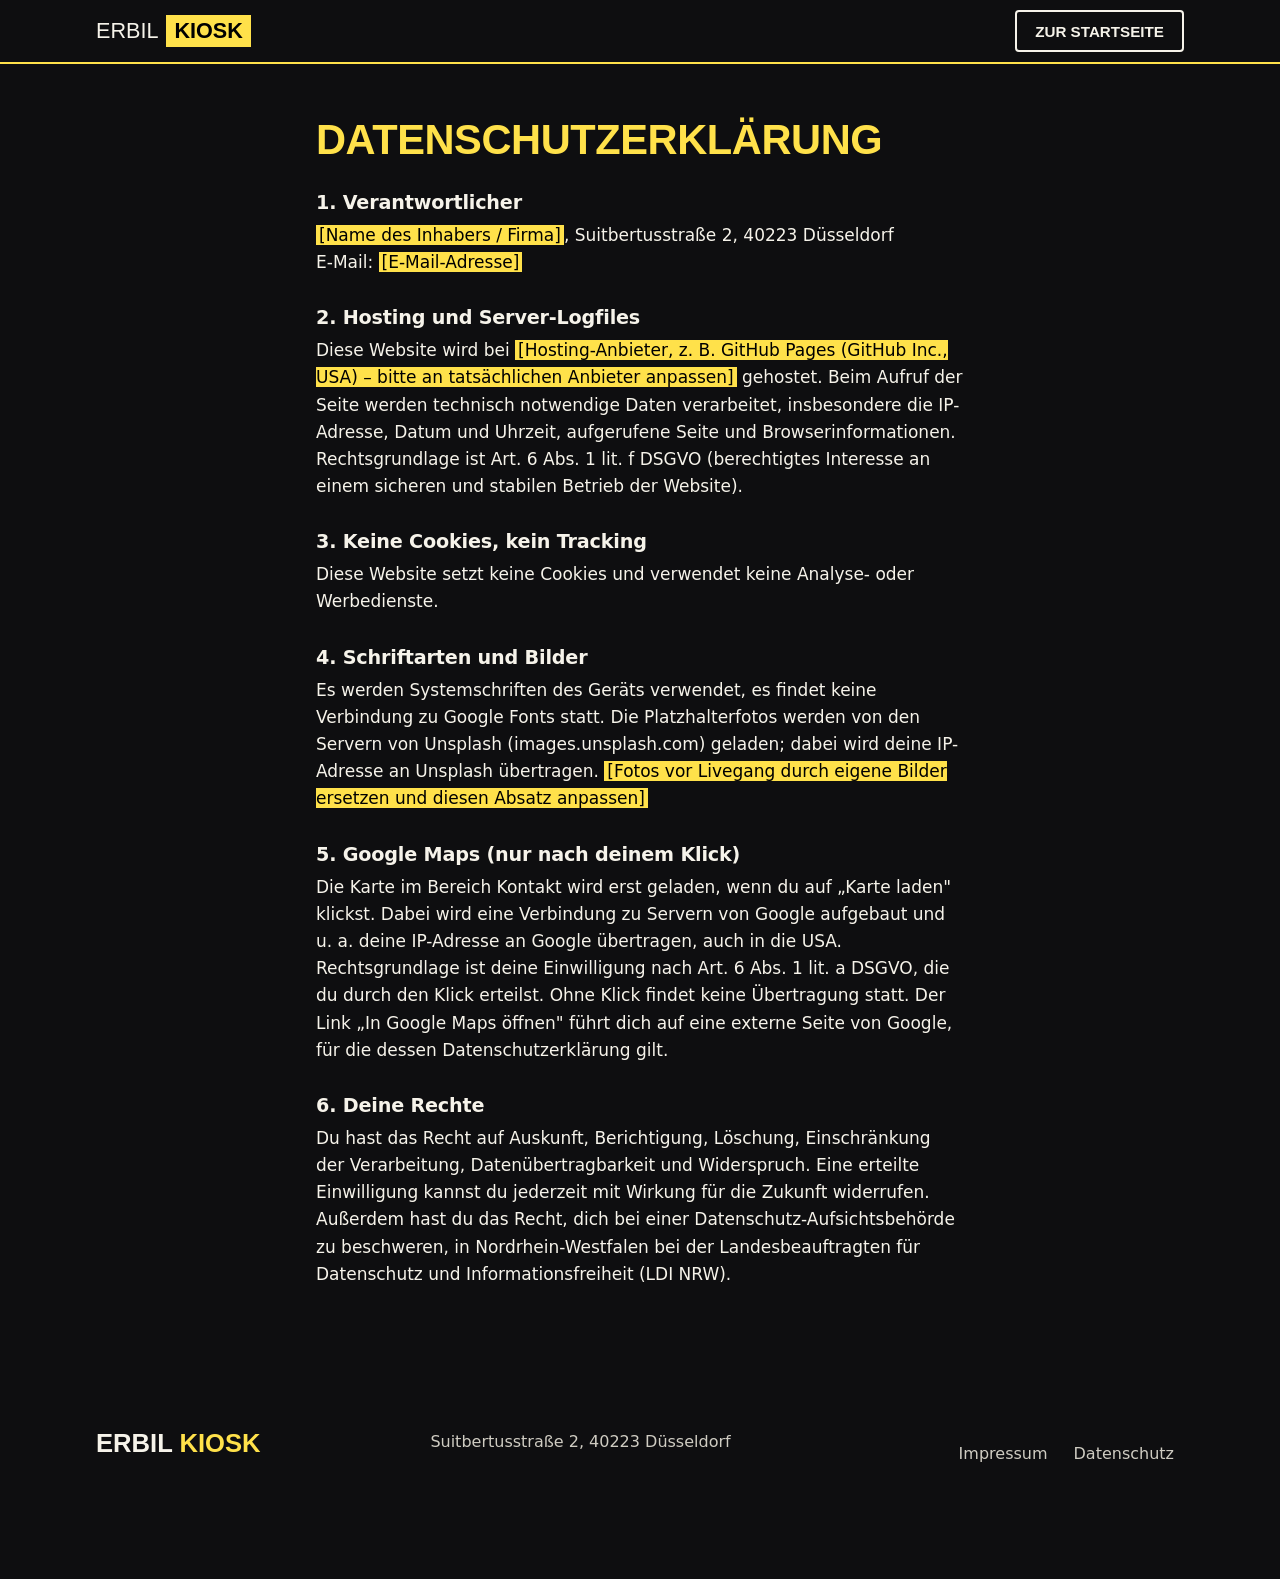
==== commit 86b318be: "Kiosk etwas minimalistischer: weniger Schatten, dünnere Linien, kein Hero-Sticker Co-Authored-By: Cl" ====
--- a/datenschutz.html
+++ b/datenschutz.html
@@ -5,7 +5,7 @@
   <meta name="viewport" content="width=device-width, initial-scale=1.0">
   <title>Datenschutz – Erbil Kiosk</title>
   <meta name="robots" content="noindex">
-  <link rel="stylesheet" href="style.css?v=5">
+  <link rel="stylesheet" href="style.css?v=9">
 </head>
 <body>
   <header class="nav nav--simple"><div class="nav__bar"><a class="logo" href="index.html"><span>ERBIL</span><b>KIOSK</b></a><a class="btn btn--line" href="index.html">Zur Startseite</a></div></header>
--- a/style.css
+++ b/style.css
@@ -214,7 +214,7 @@
 .rate__grid { display: grid; grid-template-columns: auto 1fr; gap: clamp(28px, 6vw, 90px); align-items: center; }
 .rate__num { font: 900 clamp(6rem, 18vw, 13rem)/.85 var(--head); color: var(--yellow); margin: 0; }
 .rate h2 { font-size: clamp(1.8rem, 3.6vw, 2.8rem); margin-bottom: 14px; }
-.rate p { max-width: 34em; color: #dedbd1; }
+.rate div p { max-width: 34em; color: #dedbd1; }
 
 @media (max-width: 900px) {
   .day__grid { grid-template-columns: 1fr; }
@@ -222,3 +222,54 @@
   .rate__grid { grid-template-columns: 1fr; }
   .why__list li { grid-template-columns: 1fr; gap: 8px; }
 }
+
+/* Großer Satz */
+.statement { background: var(--black); padding: clamp(72px, 11vw, 150px) 0 0; }
+.statement p { font: 800 clamp(1.7rem, 4vw, 3rem)/1.25 var(--body); max-width: 26em; margin: 0; }
+
+/* Türschild Öffnungszeiten */
+.plate { background: var(--paper); color: #000; max-width: 560px; border-radius: 8px; padding: 34px clamp(22px, 5vw, 44px) 26px; position: relative; box-shadow: 0 0 0 6px #000, 0 0 0 9px var(--paper); margin: 12px 9px 0; }
+.plate::before, .plate::after { content: ""; position: absolute; top: 12px; width: 9px; height: 9px; border-radius: 50%; background: #9a978e; box-shadow: inset 0 0 0 2px #6d6a62; }
+.plate::before { left: 12px; }
+.plate::after { right: 12px; }
+.plate__title { font: 900 1.6rem var(--head); text-transform: uppercase; margin: 0 0 14px; padding-bottom: 12px; border-bottom: 3px solid #000; }
+.plate__table { width: 100%; border-collapse: collapse; font-size: 1.15rem; }
+.plate__table th, .plate__table td { padding: 10px 8px; text-align: left; border-bottom: 1px solid rgba(0, 0, 0, .18); }
+.plate__table th { font-weight: 700; }
+.plate__table td { text-align: right; font-variant-numeric: tabular-nums; font-weight: 800; }
+.plate__table tr.is-today { background: var(--yellow); }
+.plate__foot { margin: 16px 0 0; font-size: .95rem; }
+
+/* Regal als Liste */
+.shelf { border-top: 3px solid var(--paper); }
+.shelf li { display: grid; grid-template-columns: minmax(0, 1.1fr) minmax(0, 1.4fr) 160px; gap: 24px; align-items: center; padding: 22px 0; border-bottom: 3px solid var(--paper); }
+.shelf h3 { font-size: clamp(2.2rem, 6vw, 4.4rem); }
+.shelf p { margin: 0; color: #dedbd1; font-size: 1.1rem; }
+.shelf img, .shelf__empty { width: 160px; aspect-ratio: 4 / 3; object-fit: cover; border-radius: 6px; }
+.shelf li:not(:has(img)) h3, .shelf li:not(:has(img)) p { grid-column: 1 / -1; }
+@media (max-width: 700px) {
+  .shelf li { grid-template-columns: 1fr 96px; gap: 8px 16px; }
+  .shelf h3 { grid-column: 1; font-size: 2rem; }
+  .shelf p { grid-column: 1; grid-row: 2; }
+  .shelf img, .shelf__empty { grid-column: 2; grid-row: 1 / 3; width: 96px; }
+}
+
+/* ===== Etwas ruhiger (Wunsch von Mateo, 16.10.2026) =====
+   Weniger harte Schatten, dünnere Linien, kein Punktraster, kein Sticker im Hero. */
+.btn, .btn--ghost, .btn--black { box-shadow: none; border-width: 2px; }
+.btn:hover, .btn--ghost:hover { transform: none; box-shadow: none; opacity: .88; }
+.map { box-shadow: none; border-width: 2px; }
+.times { background-image: none; }
+.ribbon { border-block-width: 2px; }
+.ribbon span { font-size: 1.05rem; padding: 9px 0; }
+.ribbon__track { animation-duration: 80s; }
+.nav { border-bottom-width: 2px; }
+.live { border-width: 1px; background: rgba(0, 0, 0, .45); }
+.shots__grid img { border: 0; }
+.shelf, .shelf li { border-width: 1px; border-color: rgba(246, 243, 234, .35); }
+.day__grid > div { border-top-width: 2px; }
+.plate { box-shadow: 0 0 0 4px #000, 0 0 0 6px var(--paper); }
+.plate__title { border-bottom-width: 2px; }
+.why__list li { border-top-width: 1px; }
+.dock { border-top-width: 2px; }
+.dock a + a { border-left-width: 2px; }
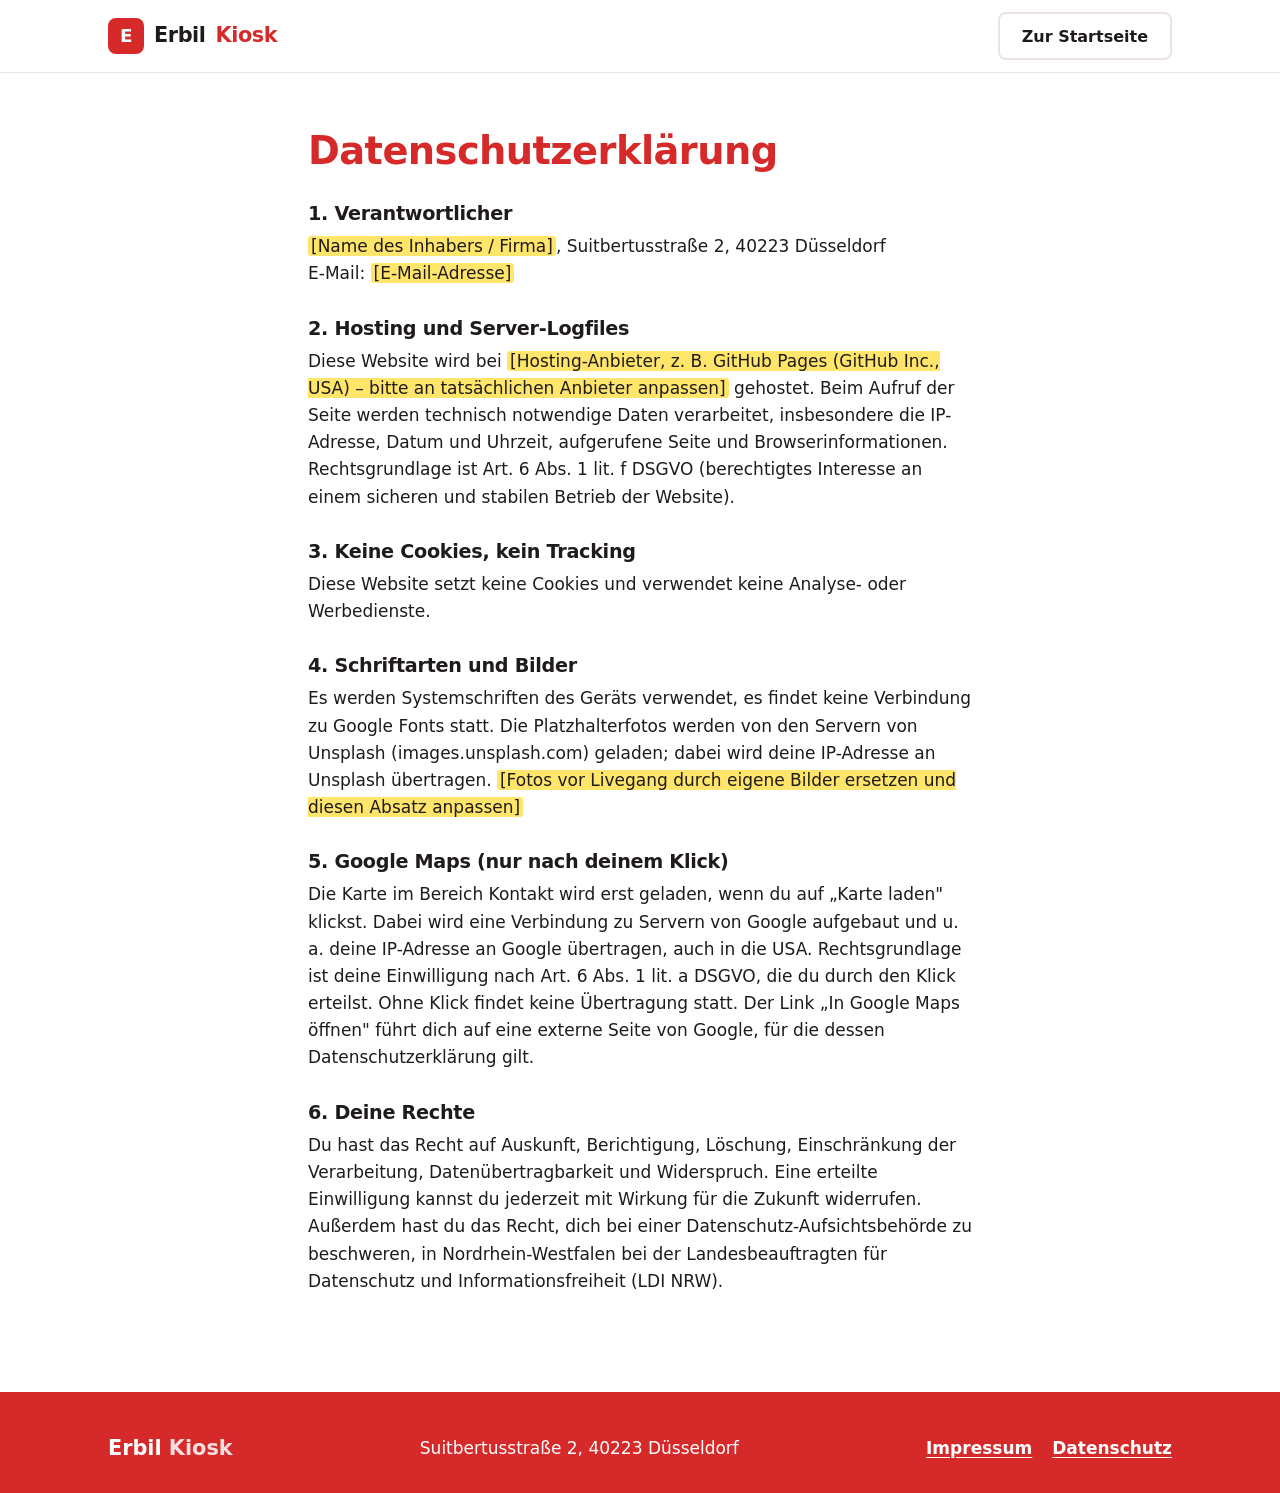
==== commit f13bbb7f: "Kiosk: schlichter Onepager in Rot und Weiß Alle Infos sofort sichtbar, oben eine Button-Reihe statt " ====
--- a/datenschutz.html
+++ b/datenschutz.html
@@ -5,10 +5,10 @@
   <meta name="viewport" content="width=device-width, initial-scale=1.0">
   <title>Datenschutz – Erbil Kiosk</title>
   <meta name="robots" content="noindex">
-  <link rel="stylesheet" href="style.css?v=9">
+  <link rel="stylesheet" href="style.css?v=20">
 </head>
 <body>
-  <header class="nav nav--simple"><div class="nav__bar"><a class="logo" href="index.html"><span>ERBIL</span><b>KIOSK</b></a><a class="btn btn--line" href="index.html">Zur Startseite</a></div></header>
+  <header class="top top--simple"><div class="top__bar wrap"><a class="logo" href="index.html"><span class="logo__mark" aria-hidden="true">E</span>Erbil <b>Kiosk</b></a><a class="btn btn--white" href="index.html">Zur Startseite</a></div></header>
   <main class="legal">
     <!-- ACHTUNG: Vorlage für eine statische Seite ohne Cookies/Tracking. Platzhalter in <mark> ausfüllen und vor Livegang rechtlich prüfen lassen (z. B. Generator von eRecht24 oder Anwalt). -->
     <h1>Datenschutzerklärung</h1>
@@ -26,6 +26,6 @@
     <h2>6. Deine Rechte</h2>
     <p>Du hast das Recht auf Auskunft, Berichtigung, Löschung, Einschränkung der Verarbeitung, Datenübertragbarkeit und Widerspruch. Eine erteilte Einwilligung kannst du jederzeit mit Wirkung für die Zukunft widerrufen. Außerdem hast du das Recht, dich bei einer Datenschutz-Aufsichtsbehörde zu beschweren, in Nordrhein-Westfalen bei der Landesbeauftragten für Datenschutz und Informationsfreiheit (LDI NRW).</p>
   </main>
-  <footer class="footer"><div class="wrap footer__in"><p class="footer__logo">ERBIL <b>KIOSK</b></p><p>Suitbertusstraße 2, 40223 Düsseldorf</p><nav aria-label="Rechtliches"><a href="impressum.html">Impressum</a><a href="datenschutz.html">Datenschutz</a></nav></div></footer>
+  <footer class="footer"><div class="wrap footer__in"><p class="footer__logo">Erbil <b>Kiosk</b></p><p>Suitbertusstraße 2, 40223 Düsseldorf</p><nav aria-label="Rechtliches"><a href="impressum.html">Impressum</a><a href="datenschutz.html">Datenschutz</a></nav></div></footer>
 </body>
 </html>
--- a/style.css
+++ b/style.css
@@ -1,275 +1,183 @@
-/* Erbil Kiosk – Street-Stil: dunkel, laut, harte Kanten, Gelb */
+/* Erbil Kiosk – schlicht in Rot und Weiß, alles auf einer Seite */
 :root {
-  --black: #0e0e10;
-  --ink: #141416;
-  --paper: #f6f3ea;
-  --yellow: #ffe14a;
-  --green: #19c37d;
-  --red: #ff4b3a;
-  --grey: #2a2a2e;
-  --head: "Arial Black", "Franklin Gothic Heavy", Impact, "Helvetica Neue", Arial, sans-serif;
-  --body: system-ui, -apple-system, "Segoe UI", Roboto, Arial, sans-serif;
-  --gut: clamp(18px, 4.5vw, 56px);
-  --max: 1200px;
+  --red: #d62a2a;
+  --red-dark: #b01e1e;
+  --red-soft: #fdeceb;
+  --white: #ffffff;
+  --soft: #f7f3f1;
+  --ink: #1f1b1b;
+  --muted: #6a6260;
+  --line: #ebe4e1;
+  --green: #1f9d55;
+  --radius: 8px;
+  --shadow: 0 10px 30px rgba(31, 27, 27, .12);
+  --font: system-ui, -apple-system, "Segoe UI", Roboto, "Helvetica Neue", Arial, sans-serif;
+  --gut: clamp(16px, 4vw, 48px);
+  --max: 1160px;
 }
 *, *::before, *::after { box-sizing: border-box; }
-html { scroll-behavior: smooth; scroll-padding-top: 76px; }
+html { scroll-behavior: smooth; scroll-padding-top: 130px; }
 html, body { overflow-x: clip; }
-body { margin: 0; background: var(--black); color: var(--paper); font-family: var(--body); font-size: 1.0625rem; line-height: 1.6; -webkit-font-smoothing: antialiased; }
+body { margin: 0; background: var(--white); color: var(--ink); font-family: var(--font); font-size: 1.0625rem; line-height: 1.6; -webkit-font-smoothing: antialiased; }
 img { display: block; max-width: 100%; height: auto; }
 a { color: inherit; }
-h1, h2, h3 { font-family: var(--head); text-transform: uppercase; line-height: .98; margin: 0; letter-spacing: -.01em; font-weight: 900; }
+h1, h2, h3 { margin: 0; line-height: 1.15; font-weight: 800; letter-spacing: -.015em; }
+h2 { font-size: clamp(1.6rem, 3.2vw, 2.25rem); }
+h3 { font-size: 1.2rem; }
 p { margin: 0 0 1em; }
-ul, ol { margin: 0; padding: 0; list-style: none; }
+ul { margin: 0; padding: 0; list-style: none; }
 .wrap { max-width: var(--max); margin: 0 auto; padding-inline: var(--gut); }
-:focus-visible { outline: 3px solid var(--yellow); outline-offset: 3px; }
-.skip { position: absolute; left: -999px; top: 0; background: var(--yellow); color: #000; padding: 10px 16px; z-index: 100; }
+svg { width: 24px; height: 24px; fill: none; stroke: currentColor; stroke-width: 1.8; stroke-linecap: round; stroke-linejoin: round; flex: none; }
+:focus-visible { outline: 3px solid var(--red); outline-offset: 3px; }
+.skip { position: absolute; left: -999px; top: 0; background: var(--red); color: var(--white); padding: 10px 16px; z-index: 100; }
 .skip:focus { left: 0; }
-.probe { background: var(--red); color: #000; font: 700 .85rem var(--body); padding: 6px var(--gut); }
 
-.led { width: 10px; height: 10px; border-radius: 50%; background: #777; display: inline-block; flex: none; }
-.is-open .led { background: var(--green); box-shadow: 0 0 10px var(--green); animation: pulse 1.8s infinite; }
-.is-closed .led { background: var(--red); box-shadow: 0 0 8px var(--red); }
-@keyframes pulse { 50% { opacity: .45; } }
+/* Buttons */
+.btn { display: inline-flex; align-items: center; justify-content: center; gap: 8px; min-height: 48px; padding: 12px 22px; border-radius: var(--radius); border: 2px solid transparent; font: 700 1rem var(--font); text-decoration: none; cursor: pointer; transition: background .2s, color .2s, transform .2s; }
+.btn:hover { transform: translateY(-1px); }
+.btn--red { background: var(--red); color: var(--white); }
+.btn--red:hover { background: var(--red-dark); }
+.btn--white { background: var(--white); color: var(--ink); border-color: var(--line); }
+.btn--white:hover { border-color: var(--red); color: var(--red); }
 
-/* Navigation */
-.nav { position: sticky; top: 0; z-index: 50; background: var(--black); border-bottom: 3px solid var(--yellow); }
-.nav__bar { max-width: var(--max); margin: 0 auto; padding: 10px var(--gut); display: flex; align-items: center; gap: 28px; }
-.logo { text-decoration: none; font-family: var(--head); line-height: 1; display: flex; align-items: center; gap: 8px; font-size: 1.35rem; }
-.logo span { color: var(--paper); }
-.logo b { background: var(--yellow); color: #000; padding: 5px 8px; display: inline-block; }
-.nav__links { display: flex; gap: 6px; margin-left: auto; }
-.nav__links a { text-decoration: none; font: 700 .85rem var(--head); text-transform: uppercase; padding: 12px; min-height: 44px; display: inline-flex; align-items: center; }
-.nav__links a:hover { color: var(--yellow); }
-.nav__status { margin: 0; display: inline-flex; align-items: center; gap: 8px; font: 700 .9rem var(--body); border: 2px solid var(--grey); padding: 8px 12px; }
-.nav__toggle { display: none; background: none; border: 2px solid var(--paper); width: 44px; height: 44px; padding: 0; margin-left: auto; cursor: pointer; }
-.nav__toggle span { display: block; width: 20px; height: 3px; background: var(--paper); margin: 5px auto; }
-.drawer { display: none; }
+/* Status-Pille */
+.pill { margin: 0; display: inline-flex; align-items: center; gap: 8px; padding: 6px 14px; border-radius: 999px; background: var(--soft); font-size: .9rem; font-weight: 700; white-space: nowrap; }
+.pill--soft { background: var(--soft); }
+.dot { width: 9px; height: 9px; border-radius: 50%; background: #aaa; flex: none; }
+.is-open .dot { background: var(--green); box-shadow: 0 0 0 4px rgba(31, 157, 85, .18); }
+.is-closed .dot { background: var(--red); box-shadow: 0 0 0 4px rgba(214, 42, 42, .15); }
 
-/* Hero */
-.hero { position: relative; min-height: min(88vh, 860px); display: flex; align-items: flex-end; overflow: hidden; isolation: isolate; }
-.hero__img { position: absolute; inset: 0; width: 100%; height: 100%; object-fit: cover; z-index: -2; filter: saturate(1.1); }
-.hero__shade { position: absolute; inset: 0; z-index: -1; background: linear-gradient(90deg, rgba(14, 14, 16, .92) 0%, rgba(14, 14, 16, .6) 55%, rgba(14, 14, 16, .15) 100%), linear-gradient(0deg, rgba(14, 14, 16, .85), transparent 40%); }
-.hero__in { max-width: var(--max); width: 100%; margin: 0 auto; padding: 72px var(--gut) 64px; }
-.tag { display: inline-block; background: var(--paper); color: #000; font: 700 .95rem var(--body); padding: 6px 12px; margin-bottom: 26px; }
-.hero h1 { font-size: clamp(3rem, 9.5vw, 8rem); margin-bottom: 28px; }
-.hero__lead { font-size: 1.2rem; max-width: 30em; margin-bottom: 28px; color: #dedbd1; }
-.hero__cta { display: flex; flex-wrap: wrap; gap: 12px; margin-bottom: 26px; }
-.live { display: inline-flex; align-items: center; gap: 10px; font-weight: 700; font-size: .95rem; background: rgba(0, 0, 0, .6); border: 2px solid var(--paper); padding: 8px 14px; }
-.sticker { position: absolute; right: clamp(16px, 6vw, 90px); top: clamp(24px, 8vw, 90px); width: 150px; height: 150px; background: var(--yellow); color: #000; border: 3px solid #000; border-radius: 8px; display: grid; place-content: center; text-align: center; box-shadow: 6px 6px 0 #000; }
-.sticker b { font: 900 3.4rem/1 var(--head); }
-.sticker span { font: 800 .72rem/1.3 var(--body); text-transform: uppercase; letter-spacing: .06em; }
+/* Kopfbereich mit Buttons */
+.top { position: sticky; top: 0; z-index: 50; background: rgba(255, 255, 255, .96); backdrop-filter: blur(8px); border-bottom: 1px solid var(--line); }
+.top__bar { display: flex; align-items: center; justify-content: space-between; gap: 16px; padding-top: 12px; padding-bottom: 8px; }
+.logo { display: inline-flex; align-items: center; gap: 10px; text-decoration: none; font-size: 1.3rem; font-weight: 800; letter-spacing: -.02em; }
+.logo b { color: var(--red); }
+.logo__mark { width: 36px; height: 36px; border-radius: var(--radius); background: var(--red); color: var(--white); display: grid; place-items: center; font-size: 1.15rem; }
+.top__nav { display: flex; flex-wrap: wrap; gap: 8px; padding-bottom: 12px; }
+.chip { display: inline-flex; align-items: center; min-height: 40px; padding: 8px 18px; border-radius: 999px; background: var(--soft); border: 1px solid var(--line); text-decoration: none; font-weight: 700; font-size: .95rem; transition: background .2s, color .2s, border-color .2s; }
+.chip:hover { background: var(--red-soft); border-color: var(--red); color: var(--red); }
+.chip--red { background: var(--red); border-color: var(--red); color: var(--white); }
+.chip--red:hover { background: var(--red-dark); color: var(--white); }
 
-.btn { display: inline-flex; align-items: center; justify-content: center; min-height: 52px; padding: 0 28px; font: 900 .95rem var(--head); text-transform: uppercase; text-decoration: none; border: 3px solid #000; border-radius: 4px; cursor: pointer; box-shadow: 5px 5px 0 #000; transition: transform .12s, box-shadow .12s; }
-.btn:hover { transform: translate(2px, 2px); box-shadow: 2px 2px 0 #000; }
-.btn--yellow { background: var(--yellow); color: #000; }
-.btn--ghost { background: transparent; color: var(--paper); border-color: var(--paper); box-shadow: 5px 5px 0 var(--paper); }
-.btn--ghost:hover { box-shadow: 2px 2px 0 var(--paper); }
-.btn--black { background: #000; color: var(--yellow); border-color: #000; box-shadow: 5px 5px 0 rgba(0, 0, 0, .35); }
+/* Hero mit Hintergrundfoto */
+.hero { position: relative; isolation: isolate; overflow: hidden; color: var(--white); background: #2b1d1d; }
+.hero__bg { position: absolute; inset: 0; width: 100%; height: 100%; object-fit: cover; z-index: -2; }
+.hero::after { content: ""; position: absolute; inset: 0; z-index: -1; background: linear-gradient(100deg, rgba(20, 12, 12, .86) 0%, rgba(20, 12, 12, .6) 50%, rgba(150, 20, 20, .35) 100%); }
+.hero__grid { display: grid; grid-template-columns: 1.1fr .9fr; gap: clamp(28px, 5vw, 64px); align-items: center; padding-top: clamp(48px, 8vw, 96px); padding-bottom: clamp(48px, 8vw, 96px); }
+.hero__where { display: inline-block; margin-bottom: 18px; padding: 6px 14px; border-radius: 999px; background: var(--red); font-weight: 700; font-size: .95rem; }
+.hero h1 { font-size: clamp(2.6rem, 6.5vw, 4.8rem); margin-bottom: 18px; }
+.hero__lead { font-size: 1.2rem; max-width: 30em; color: rgba(255, 255, 255, .88); margin-bottom: 28px; }
+.hero__btns { display: flex; flex-wrap: wrap; gap: 12px; }
+.hero__btns .btn--white { background: transparent; color: var(--white); border-color: rgba(255, 255, 255, .7); }
+.hero__btns .btn--white:hover { background: var(--white); color: var(--ink); }
 
-/* Band */
-.ribbon { background: var(--yellow); color: #000; overflow: hidden; margin: 0; position: relative; z-index: 2; border-block: 3px solid #000; }
-.ribbon__track { display: flex; width: max-content; animation: slide 60s linear infinite; }
-.ribbon span { font: 900 1.3rem var(--head); text-transform: uppercase; padding: 12px 0; white-space: nowrap; }
-.ribbon span::after { content: "/"; margin: 0 22px; opacity: .5; }
-@keyframes slide { to { transform: translateX(-50%); } }
+/* Karten */
+.card { background: var(--white); color: var(--ink); border-radius: var(--radius); padding: clamp(22px, 3vw, 32px); box-shadow: var(--shadow); }
+.card h2 { font-size: 1.5rem; margin-bottom: 12px; }
+.card__icon { width: 40px; height: 40px; color: var(--red); margin-bottom: 14px; }
+.card__note { font-size: .95rem; color: var(--muted); margin: 0; }
 
-/* Zeiten */
-.times { padding: clamp(72px, 10vw, 130px) 0 clamp(48px, 7vw, 90px); background-image: radial-gradient(rgba(255, 255, 255, .06) 1.5px, transparent 1.5px); background-size: 22px 22px; }
-.times__head { display: flex; flex-wrap: wrap; align-items: baseline; gap: 12px 32px; margin-bottom: 36px; }
-.times h2, .range h2, .why h2, .faq h2, .find h2 { font-size: clamp(2.4rem, 6vw, 4.6rem); }
-.times__head p { color: #aaa89f; margin: 0; }
-.board { display: grid; grid-template-columns: repeat(7, 1fr); gap: 10px; }
-.board li { background: var(--ink); border: 3px solid var(--grey); border-radius: 6px; padding: 18px 12px; display: grid; gap: 6px; text-align: left; }
-.board .day { font: 900 2rem var(--head); color: var(--yellow); line-height: 1; }
-.board .dayfull { display: none; }
-.board b { font: 800 1rem var(--body); font-variant-numeric: tabular-nums; }
-.board li.is-today { background: var(--yellow); color: #000; border-color: #000;  }
-.board li.is-today .day { color: #000; }
-.times__note { margin: 26px 0 0; color: #aaa89f; font-size: .95rem; }
+/* Öffnungszeiten */
+.hours__head { display: flex; flex-wrap: wrap; align-items: center; justify-content: space-between; gap: 10px; margin-bottom: 14px; }
+.hours__head h2 { margin: 0; }
+.hours__table { width: 100%; border-collapse: collapse; }
+.hours__table th, .hours__table td { padding: 9px 10px; border-bottom: 1px solid var(--line); }
+.hours__table th { text-align: left; font-weight: 600; }
+.hours__table td { text-align: right; font-variant-numeric: tabular-nums; font-weight: 600; }
+.hours__table tr.is-today th, .hours__table tr.is-today td { background: var(--red-soft); color: var(--red-dark); font-weight: 800; }
+.hours__table tr.is-today th { border-radius: var(--radius) 0 0 var(--radius); }
+.hours__table tr.is-today td { border-radius: 0 var(--radius) var(--radius) 0; }
+.hours__foot { display: flex; align-items: center; gap: 8px; margin: 16px 0 0; color: var(--muted); font-size: .95rem; font-weight: 600; }
+.hours__foot svg { color: var(--red); }
+
+/* Rote Infoleiste */
+.facts { background: var(--red); color: var(--white); }
+.facts__list { display: grid; grid-template-columns: repeat(3, 1fr); gap: 20px; padding-top: 22px; padding-bottom: 22px; }
+.facts__list li { display: flex; align-items: flex-start; gap: 12px; }
+.facts__list svg { width: 28px; height: 28px; margin-top: 2px; }
+.facts__list b { display: block; font-size: 1.05rem; }
+.facts__list span { font-size: .95rem; opacity: .9; }
+
+/* Abschnitte */
+.block { padding: clamp(56px, 8vw, 96px) 0; }
+.block--soft { background: var(--soft); }
+.block h2 { margin-bottom: 10px; }
+.block__lead { color: var(--muted); max-width: 40em; margin-bottom: 32px; }
 
 /* Sortiment */
-.range { padding: clamp(48px, 7vw, 90px) 0 clamp(72px, 10vw, 130px); }
-.range h2 { margin-bottom: 36px; }
-.bento { display: grid; grid-template-columns: repeat(4, 1fr); grid-auto-rows: 240px; gap: 14px; }
-.tile { position: relative; overflow: hidden; border: 3px solid var(--paper); border-radius: 6px; background: var(--grey); display: flex; align-items: flex-end; }
-.tile img { position: absolute; inset: 0; width: 100%; height: 100%; object-fit: cover; transition: transform .5s; }
-.tile:hover img { transform: scale(1.06); }
-.tile::after { content: ""; position: absolute; inset: 0; background: linear-gradient(0deg, rgba(0, 0, 0, .85), transparent 65%); }
-.tile--big { grid-column: span 2; grid-row: span 2; }
-.tile--y, .tile--g { grid-column: span 2; }
-.tile--wide { grid-column: span 4; background: var(--red); border-color: #000; }
-.tile--wide::after { display: none; }
-.tile__txt { position: relative; z-index: 1; padding: 22px; }
-.tile__txt h3 { font-size: clamp(1.6rem, 3vw, 2.4rem); margin-bottom: 6px; }
-.tile__txt p { margin: 0; color: #e8e5db; max-width: 26em; }
-.tile--wide .tile__txt h3 { color: #000; }
-.tile--wide .tile__txt p { color: #000; font-weight: 600; }
+.goods { display: grid; grid-template-columns: repeat(4, 1fr); gap: 18px; }
+.goods__item { background: var(--white); border: 1px solid var(--line); border-radius: var(--radius); overflow: hidden; display: flex; flex-direction: column; }
+.goods__item img { aspect-ratio: 10 / 7; object-fit: cover; width: 100%; }
+.goods__item h3 { padding: 16px 18px 4px; }
+.goods__item p { padding: 0 18px 18px; margin: 0; color: var(--muted); }
+.goods__item--red { background: var(--red); border-color: var(--red); color: var(--white); justify-content: flex-end; min-height: 260px; }
+.goods__item--red svg { width: 52px; height: 52px; margin: 22px 18px auto; }
+.goods__item--red p { color: rgba(255, 255, 255, .88); }
 
-/* Warum */
-.why { background: var(--paper); color: #000; padding: clamp(72px, 10vw, 130px) 0; }
-.why h2 { margin-bottom: 44px; }
+/* Band mit Hintergrundfoto */
+.band { position: relative; isolation: isolate; overflow: hidden; background: #3a2222; padding: clamp(56px, 8vw, 100px) 0; }
+.band__bg { position: absolute; inset: 0; width: 100%; height: 100%; object-fit: cover; z-index: -2; }
+.band::after { content: ""; position: absolute; inset: 0; z-index: -1; background: linear-gradient(0deg, rgba(150, 20, 20, .55), rgba(20, 12, 12, .55)); }
+.band__grid { display: grid; grid-template-columns: 1fr 1fr; gap: 24px; align-items: stretch; }
+.score { font-size: 3.4rem; font-weight: 800; color: var(--red); line-height: 1; margin-bottom: 10px; letter-spacing: -.03em; }
+.score span { font-size: 1.3rem; color: var(--muted); font-weight: 700; }
 
-.why__list li { padding: 28px 0; border-top: 2px solid #000; display: grid; grid-template-columns: 1fr 1.6fr; gap: 24px; }
-.why h3 { font-size: clamp(1.6rem, 3.4vw, 2.6rem); margin: 0; }
-.why li > div { display: contents; }
-.why p { max-width: 38em; margin: 0; }
-.link { display: inline-block; margin-top: 12px; font-weight: 800; }
+/* Anfahrt */
+.find { display: grid; grid-template-columns: .9fr 1.1fr; gap: clamp(28px, 5vw, 56px); align-items: stretch; }
+.find__addr { font-size: 1.2rem; font-weight: 600; margin: 14px 0 18px; }
+.find__list { display: grid; grid-template-columns: auto 1fr; gap: 6px 14px; margin-bottom: 26px; }
+.find__list li { display: contents; }
+.find__list b { color: var(--red); }
+.map { min-height: 340px; border-radius: var(--radius); overflow: hidden; background: var(--white); border: 1px solid var(--line); display: flex; }
+.map iframe { width: 100%; min-height: 340px; border: 0; }
+.map__consent { padding: clamp(22px, 4vw, 40px); align-self: center; }
+.map__title { font-weight: 800; font-size: 1.25rem; margin-bottom: 8px; }
+.map__consent p { color: var(--muted); }
+.map__consent a { color: var(--red); }
 
-/* FAQ */
-.faq { padding: clamp(64px, 9vw, 110px) 0; }
-.faq__grid { display: grid; grid-template-columns: 1fr 1.4fr; gap: clamp(28px, 6vw, 90px); }
-.faq__items > div { padding: 22px 0; border-top: 2px solid var(--grey); }
-.faq h3 { font: 800 1.15rem var(--body); text-transform: none; letter-spacing: 0; margin-bottom: 6px; color: var(--yellow); }
-.faq__items p { margin: 0; color: #cfccc2; }
+/* Footer */
+.footer { background: var(--red); color: var(--white); padding: 40px 0 28px; }
+.footer__in { display: flex; flex-wrap: wrap; align-items: center; justify-content: space-between; gap: 16px 32px; }
+.footer__in p { margin: 0; }
+.footer__logo { font-weight: 800; font-size: 1.3rem; }
+.footer__logo b { font-weight: 800; opacity: .85; }
+.footer nav { display: flex; gap: 20px; }
+.footer nav a { font-weight: 700; text-underline-offset: 3px; }
+.footer__note { font-size: .85rem; opacity: .8; margin: 24px auto 0; }
 
-/* Finden */
-.find { background: var(--yellow); color: #000; padding: clamp(64px, 9vw, 110px) 0; }
-.find__grid { display: grid; grid-template-columns: 1fr 1.2fr; gap: clamp(28px, 5vw, 70px); align-items: stretch; }
-.find__info { display: grid; gap: 24px; align-content: start; justify-items: start; }
-.find__addr { font: 800 1.5rem/1.35 var(--body); margin: 0; }
-.map { min-height: 380px; background: #000; color: var(--paper); border: 3px solid #000; border-radius: 6px; box-shadow: 8px 8px 0 #000; display: grid; }
-.map iframe { width: 100%; height: 100%; min-height: 380px; border: 0; }
-.map__consent { padding: clamp(24px, 4vw, 44px); align-self: center; }
-.map__title { font: 900 1.6rem var(--head); text-transform: uppercase; margin-bottom: 8px; }
-.map__consent a { color: var(--yellow); }
-.map__actions { display: flex; flex-wrap: wrap; gap: 12px; margin-top: 16px; }
-
-.footer { padding: 44px 0 100px; font-size: 1rem; color: #cfccc2; }
-.footer__in { display: grid; grid-template-columns: 1fr 1.6fr auto; gap: 28px; align-items: start; }
-.footer p { margin: 0; }
-.footer__logo { font: 900 1.6rem var(--head); color: var(--paper); }
-.footer__logo b { color: var(--yellow); }
-.footer nav { display: flex; gap: 6px; }
-.footer nav a { padding: 12px 10px; }
-.footer a { text-decoration: none; }
-.footer a:hover { color: var(--yellow); }
-.footer__note { margin-top: 28px !important; font-size: .85rem; color: #bdbab0; }
-
+/* Mobile Leiste unten */
 .dock { display: none; }
 
+/* Rechtliche Seiten */
+.top--simple .top__bar { padding-bottom: 12px; }
+.legal { max-width: 760px; margin: 0 auto; padding: 56px var(--gut) 80px; }
+.legal h1 { font-size: 2.4rem; margin-bottom: 24px; color: var(--red); }
+.legal h2 { font-size: 1.2rem; margin: 30px 0 8px; }
+.legal mark { background: #ffe66b; color: var(--ink); padding: 0 3px; border-radius: 3px; }
+.legal a { color: var(--red); }
 
-/* Legal */
-.legal { max-width: 760px; margin: 0 auto; padding: 56px var(--gut) 80px; }
-.legal h1 { font-size: 2.6rem; margin-bottom: 24px; color: var(--yellow); }
-.legal h2 { font: 800 1.2rem var(--body); text-transform: none; margin: 30px 0 8px; }
-.legal mark { background: var(--yellow); color: #000; padding: 0 3px; }
-.legal a { color: var(--yellow); }
-.why :focus-visible, .find :focus-visible { outline-color: #000; }
-.nav--simple .nav__bar { justify-content: space-between; }
-.btn--line { background: transparent; color: var(--paper); border-color: var(--paper); box-shadow: none; min-height: 42px; padding: 0 18px; }
-
-@media (max-width: 900px) {
-  .nav__links, .nav__status { display: none; }
-  .nav__toggle { display: block; }
-  .drawer.is-open { display: grid; background: var(--black); padding: 8px var(--gut) 22px; }
-  .drawer a { font: 900 1.5rem var(--head); text-transform: uppercase; text-decoration: none; padding: 14px 0; border-bottom: 2px solid var(--grey); }
-  .board { grid-template-columns: 1fr; gap: 8px; }
-  .board li { grid-template-columns: 56px 1fr auto; align-items: center; padding: 12px 16px; }
-  .board .day { display: none; }
-  .board .dayfull { display: block; font-weight: 800; grid-column: 1 / 3; }
-  .board li.is-today { transform: none; }
-  .bento { grid-template-columns: 1fr 1fr; grid-auto-rows: 200px; }
-  .tile--big { grid-column: span 2; grid-row: span 1; }
-  .tile--y, .tile--g { grid-column: span 1; }
-  .tile--wide { grid-column: span 2; }
-  .faq__grid, .find__grid { grid-template-columns: 1fr; }
-  .footer__in { grid-template-columns: 1fr; }
-  .sticker { width: 110px; height: 110px; top: 16px; }
-  .sticker b { font-size: 2.4rem; }
-  .sticker span { font-size: .6rem; }
-  .dock { position: fixed; left: 0; right: 0; bottom: 0; z-index: 60; display: grid; grid-template-columns: 1fr 1fr; background: var(--yellow); border-top: 3px solid #000; }
-  .dock a { text-align: center; padding: 14px 8px; color: #000; text-decoration: none; font: 900 .9rem var(--head); text-transform: uppercase; }
-  .dock a + a { border-left: 3px solid #000; }
+@media (max-width: 960px) {
+  .hero__grid, .band__grid, .find { grid-template-columns: 1fr; }
+  .goods { grid-template-columns: repeat(2, 1fr); }
+  .facts__list { grid-template-columns: 1fr; gap: 14px; }
+}
+@media (max-width: 640px) {
+  html { scroll-padding-top: 16px; }
+  .top { position: static; }
+  .top__nav { display: grid; grid-template-columns: repeat(2, 1fr); }
+  .chip { justify-content: center; }
+  .chip--red { grid-column: 1 / -1; }
+  .logo { font-size: 1.15rem; }
+  .pill { font-size: .82rem; padding: 6px 10px; }
+  .goods { grid-template-columns: 1fr; }
+  .goods__item--red { min-height: 0; }
+  .hero__btns .btn { flex: 1 1 auto; }
+  body { padding-bottom: 76px; }
+  .dock { display: grid; grid-template-columns: 1fr 1fr; gap: 10px; position: fixed; left: 0; right: 0; bottom: 0; z-index: 60; padding: 10px 16px calc(10px + env(safe-area-inset-bottom)); background: var(--white); border-top: 1px solid var(--line); box-shadow: 0 -6px 20px rgba(31, 27, 27, .08); }
+  .dock .btn { min-height: 46px; padding: 10px 12px; font-size: .95rem; }
 }
 @media (prefers-reduced-motion: reduce) {
   html { scroll-behavior: auto; }
-  .ribbon__track { animation: none; }
-  .is-open .led { animation: none; }
+  .btn, .chip { transition: none; }
+  .btn:hover { transform: none; }
 }
-
-/* Status ohne Farbpunkt */
-.led { display: none; }
-.live, .nav__status { font-weight: 800; }
-
-/* Von früh bis spät */
-.day { background: var(--paper); color: #000; padding: clamp(72px, 10vw, 130px) 0; }
-.day h2 { font-size: clamp(2.4rem, 6vw, 4.6rem); margin-bottom: 44px; }
-.day__grid { display: grid; grid-template-columns: repeat(3, 1fr); gap: clamp(24px, 4vw, 56px); }
-.day__grid > div { border-top: 3px solid #000; padding-top: 18px; }
-.day__time { font: 900 clamp(2.2rem, 5vw, 3.6rem)/1 var(--head); text-transform: uppercase; margin: 0 0 14px; }
-.day h3 { font-size: 1.3rem; margin-bottom: 8px; }
-.day p:last-child { margin: 0; max-width: 28em; }
-.day :focus-visible { outline-color: #000; }
-
-/* Bilder */
-.shots { background: var(--grey); padding: clamp(72px, 10vw, 130px) 0; }
-.shots h2 { font-size: clamp(2.4rem, 6vw, 4.6rem); margin-bottom: 14px; }
-.shots__lead { color: #cfccc2; margin-bottom: 36px; }
-.shots__grid { display: grid; grid-template-columns: repeat(3, 1fr); gap: 12px; }
-.shots__grid img { width: 100%; aspect-ratio: 5 / 4; object-fit: cover; border: 3px solid var(--paper); border-radius: 6px; }
-
-/* Bewertung */
-.rate { padding: clamp(64px, 9vw, 110px) 0; }
-.rate__grid { display: grid; grid-template-columns: auto 1fr; gap: clamp(28px, 6vw, 90px); align-items: center; }
-.rate__num { font: 900 clamp(6rem, 18vw, 13rem)/.85 var(--head); color: var(--yellow); margin: 0; }
-.rate h2 { font-size: clamp(1.8rem, 3.6vw, 2.8rem); margin-bottom: 14px; }
-.rate div p { max-width: 34em; color: #dedbd1; }
-
-@media (max-width: 900px) {
-  .day__grid { grid-template-columns: 1fr; }
-  .shots__grid { grid-template-columns: 1fr 1fr; }
-  .rate__grid { grid-template-columns: 1fr; }
-  .why__list li { grid-template-columns: 1fr; gap: 8px; }
-}
-
-/* Großer Satz */
-.statement { background: var(--black); padding: clamp(72px, 11vw, 150px) 0 0; }
-.statement p { font: 800 clamp(1.7rem, 4vw, 3rem)/1.25 var(--body); max-width: 26em; margin: 0; }
-
-/* Türschild Öffnungszeiten */
-.plate { background: var(--paper); color: #000; max-width: 560px; border-radius: 8px; padding: 34px clamp(22px, 5vw, 44px) 26px; position: relative; box-shadow: 0 0 0 6px #000, 0 0 0 9px var(--paper); margin: 12px 9px 0; }
-.plate::before, .plate::after { content: ""; position: absolute; top: 12px; width: 9px; height: 9px; border-radius: 50%; background: #9a978e; box-shadow: inset 0 0 0 2px #6d6a62; }
-.plate::before { left: 12px; }
-.plate::after { right: 12px; }
-.plate__title { font: 900 1.6rem var(--head); text-transform: uppercase; margin: 0 0 14px; padding-bottom: 12px; border-bottom: 3px solid #000; }
-.plate__table { width: 100%; border-collapse: collapse; font-size: 1.15rem; }
-.plate__table th, .plate__table td { padding: 10px 8px; text-align: left; border-bottom: 1px solid rgba(0, 0, 0, .18); }
-.plate__table th { font-weight: 700; }
-.plate__table td { text-align: right; font-variant-numeric: tabular-nums; font-weight: 800; }
-.plate__table tr.is-today { background: var(--yellow); }
-.plate__foot { margin: 16px 0 0; font-size: .95rem; }
-
-/* Regal als Liste */
-.shelf { border-top: 3px solid var(--paper); }
-.shelf li { display: grid; grid-template-columns: minmax(0, 1.1fr) minmax(0, 1.4fr) 160px; gap: 24px; align-items: center; padding: 22px 0; border-bottom: 3px solid var(--paper); }
-.shelf h3 { font-size: clamp(2.2rem, 6vw, 4.4rem); }
-.shelf p { margin: 0; color: #dedbd1; font-size: 1.1rem; }
-.shelf img, .shelf__empty { width: 160px; aspect-ratio: 4 / 3; object-fit: cover; border-radius: 6px; }
-.shelf li:not(:has(img)) h3, .shelf li:not(:has(img)) p { grid-column: 1 / -1; }
-@media (max-width: 700px) {
-  .shelf li { grid-template-columns: 1fr 96px; gap: 8px 16px; }
-  .shelf h3 { grid-column: 1; font-size: 2rem; }
-  .shelf p { grid-column: 1; grid-row: 2; }
-  .shelf img, .shelf__empty { grid-column: 2; grid-row: 1 / 3; width: 96px; }
-}
-
-/* ===== Etwas ruhiger (Wunsch von Mateo, 16.10.2026) =====
-   Weniger harte Schatten, dünnere Linien, kein Punktraster, kein Sticker im Hero. */
-.btn, .btn--ghost, .btn--black { box-shadow: none; border-width: 2px; }
-.btn:hover, .btn--ghost:hover { transform: none; box-shadow: none; opacity: .88; }
-.map { box-shadow: none; border-width: 2px; }
-.times { background-image: none; }
-.ribbon { border-block-width: 2px; }
-.ribbon span { font-size: 1.05rem; padding: 9px 0; }
-.ribbon__track { animation-duration: 80s; }
-.nav { border-bottom-width: 2px; }
-.live { border-width: 1px; background: rgba(0, 0, 0, .45); }
-.shots__grid img { border: 0; }
-.shelf, .shelf li { border-width: 1px; border-color: rgba(246, 243, 234, .35); }
-.day__grid > div { border-top-width: 2px; }
-.plate { box-shadow: 0 0 0 4px #000, 0 0 0 6px var(--paper); }
-.plate__title { border-bottom-width: 2px; }
-.why__list li { border-top-width: 1px; }
-.dock { border-top-width: 2px; }
-.dock a + a { border-left-width: 2px; }
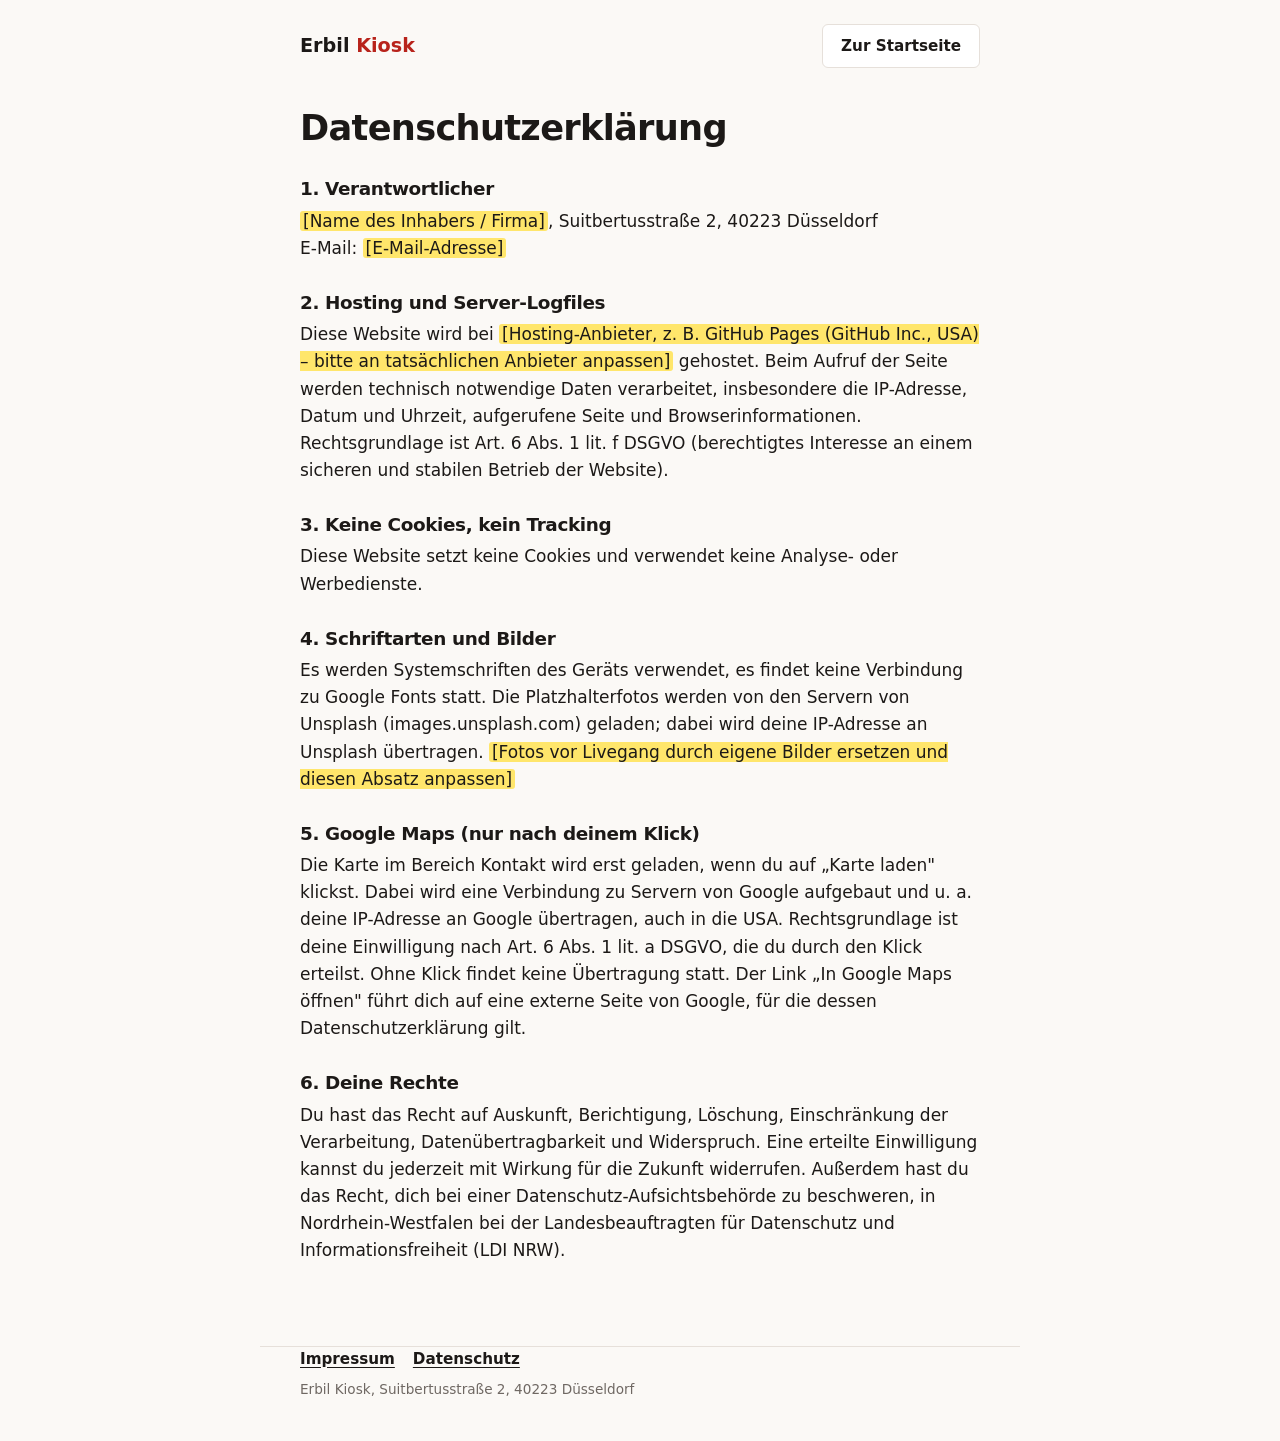
==== commit 200a2730: "Kiosk: ruhiges, fotolastiges Profil-Layout statt Vorlagen-Look Links Name, Status, Google-Kennzahlen" ====
--- a/datenschutz.html
+++ b/datenschutz.html
@@ -5,10 +5,10 @@
   <meta name="viewport" content="width=device-width, initial-scale=1.0">
   <title>Datenschutz – Erbil Kiosk</title>
   <meta name="robots" content="noindex">
-  <link rel="stylesheet" href="style.css?v=20">
+  <link rel="stylesheet" href="style.css?v=30">
 </head>
 <body>
-  <header class="top top--simple"><div class="top__bar wrap"><a class="logo" href="index.html"><span class="logo__mark" aria-hidden="true">E</span>Erbil <b>Kiosk</b></a><a class="btn btn--white" href="index.html">Zur Startseite</a></div></header>
+  <header class="legalbar"><a class="brand" href="index.html">Erbil <span>Kiosk</span></a><a class="btn" href="index.html">Zur Startseite</a></header>
   <main class="legal">
     <!-- ACHTUNG: Vorlage für eine statische Seite ohne Cookies/Tracking. Platzhalter in <mark> ausfüllen und vor Livegang rechtlich prüfen lassen (z. B. Generator von eRecht24 oder Anwalt). -->
     <h1>Datenschutzerklärung</h1>
@@ -26,6 +26,6 @@
     <h2>6. Deine Rechte</h2>
     <p>Du hast das Recht auf Auskunft, Berichtigung, Löschung, Einschränkung der Verarbeitung, Datenübertragbarkeit und Widerspruch. Eine erteilte Einwilligung kannst du jederzeit mit Wirkung für die Zukunft widerrufen. Außerdem hast du das Recht, dich bei einer Datenschutz-Aufsichtsbehörde zu beschweren, in Nordrhein-Westfalen bei der Landesbeauftragten für Datenschutz und Informationsfreiheit (LDI NRW).</p>
   </main>
-  <footer class="footer"><div class="wrap footer__in"><p class="footer__logo">Erbil <b>Kiosk</b></p><p>Suitbertusstraße 2, 40223 Düsseldorf</p><nav aria-label="Rechtliches"><a href="impressum.html">Impressum</a><a href="datenschutz.html">Datenschutz</a></nav></div></footer>
+  <footer class="legal-foot footer"><nav aria-label="Rechtliches"><a href="impressum.html">Impressum</a><a href="datenschutz.html">Datenschutz</a></nav><p>Erbil Kiosk, Suitbertusstraße 2, 40223 Düsseldorf</p></footer>
 </body>
 </html>
--- a/style.css
+++ b/style.css
@@ -1,183 +1,129 @@
-/* Erbil Kiosk – schlicht in Rot und Weiß, alles auf einer Seite */
+/* Erbil Kiosk – ruhig, fotolastig, Rot nur als Akzent */
 :root {
-  --red: #d62a2a;
-  --red-dark: #b01e1e;
-  --red-soft: #fdeceb;
-  --white: #ffffff;
-  --soft: #f7f3f1;
-  --ink: #1f1b1b;
-  --muted: #6a6260;
-  --line: #ebe4e1;
-  --green: #1f9d55;
-  --radius: 8px;
-  --shadow: 0 10px 30px rgba(31, 27, 27, .12);
+  --bg: #fbf9f6;
+  --ink: #1c1917;
+  --muted: #6f6863;
+  --line: #e6e0da;
+  --red: #b8231b;
+  --red-dark: #96190f;
+  --red-tint: #f7e9e7;
+  --green: #2f8f4e;
+  --radius: 6px;
   --font: system-ui, -apple-system, "Segoe UI", Roboto, "Helvetica Neue", Arial, sans-serif;
-  --gut: clamp(16px, 4vw, 48px);
-  --max: 1160px;
+  --gut: clamp(18px, 4vw, 40px);
 }
 *, *::before, *::after { box-sizing: border-box; }
-html { scroll-behavior: smooth; scroll-padding-top: 130px; }
+html { scroll-behavior: smooth; }
 html, body { overflow-x: clip; }
-body { margin: 0; background: var(--white); color: var(--ink); font-family: var(--font); font-size: 1.0625rem; line-height: 1.6; -webkit-font-smoothing: antialiased; }
+body { margin: 0; background: var(--bg); color: var(--ink); font-family: var(--font); font-size: 1.0625rem; line-height: 1.6; -webkit-font-smoothing: antialiased; }
 img { display: block; max-width: 100%; height: auto; }
 a { color: inherit; }
-h1, h2, h3 { margin: 0; line-height: 1.15; font-weight: 800; letter-spacing: -.015em; }
-h2 { font-size: clamp(1.6rem, 3.2vw, 2.25rem); }
-h3 { font-size: 1.2rem; }
-p { margin: 0 0 1em; }
+h1, h2 { margin: 0; font-weight: 650; letter-spacing: -.02em; line-height: 1.15; }
+p { margin: 0; }
 ul { margin: 0; padding: 0; list-style: none; }
-.wrap { max-width: var(--max); margin: 0 auto; padding-inline: var(--gut); }
-svg { width: 24px; height: 24px; fill: none; stroke: currentColor; stroke-width: 1.8; stroke-linecap: round; stroke-linejoin: round; flex: none; }
-:focus-visible { outline: 3px solid var(--red); outline-offset: 3px; }
-.skip { position: absolute; left: -999px; top: 0; background: var(--red); color: var(--white); padding: 10px 16px; z-index: 100; }
+:focus-visible { outline: 2px solid var(--red); outline-offset: 3px; }
+.skip { position: absolute; left: -999px; top: 0; background: var(--red); color: #fff; padding: 10px 16px; z-index: 100; }
 .skip:focus { left: 0; }
 
-/* Buttons */
-.btn { display: inline-flex; align-items: center; justify-content: center; gap: 8px; min-height: 48px; padding: 12px 22px; border-radius: var(--radius); border: 2px solid transparent; font: 700 1rem var(--font); text-decoration: none; cursor: pointer; transition: background .2s, color .2s, transform .2s; }
-.btn:hover { transform: translateY(-1px); }
-.btn--red { background: var(--red); color: var(--white); }
-.btn--red:hover { background: var(--red-dark); }
-.btn--white { background: var(--white); color: var(--ink); border-color: var(--line); }
-.btn--white:hover { border-color: var(--red); color: var(--red); }
+/* Buttons: schlicht, dünne Linie */
+.btn { display: inline-flex; align-items: center; justify-content: center; min-height: 44px; padding: 10px 18px; border: 1px solid var(--line); border-radius: var(--radius); background: #fff; color: var(--ink); font: 600 .95rem var(--font); text-decoration: none; cursor: pointer; transition: border-color .2s, color .2s, background .2s; }
+.btn:hover { border-color: var(--ink); }
+.btn--red { background: var(--red); border-color: var(--red); color: #fff; }
+.btn--red:hover { background: var(--red-dark); border-color: var(--red-dark); }
 
-/* Status-Pille */
-.pill { margin: 0; display: inline-flex; align-items: center; gap: 8px; padding: 6px 14px; border-radius: 999px; background: var(--soft); font-size: .9rem; font-weight: 700; white-space: nowrap; }
-.pill--soft { background: var(--soft); }
-.dot { width: 9px; height: 9px; border-radius: 50%; background: #aaa; flex: none; }
-.is-open .dot { background: var(--green); box-shadow: 0 0 0 4px rgba(31, 157, 85, .18); }
-.is-closed .dot { background: var(--red); box-shadow: 0 0 0 4px rgba(214, 42, 42, .15); }
+/* Seitenaufbau: links Profil, rechts Fotos */
+.page { max-width: 1120px; margin: 0 auto; padding: 0 var(--gut); display: grid; grid-template-columns: 360px minmax(0, 1fr); gap: clamp(40px, 6vw, 88px); align-items: start; }
 
-/* Kopfbereich mit Buttons */
-.top { position: sticky; top: 0; z-index: 50; background: rgba(255, 255, 255, .96); backdrop-filter: blur(8px); border-bottom: 1px solid var(--line); }
-.top__bar { display: flex; align-items: center; justify-content: space-between; gap: 16px; padding-top: 12px; padding-bottom: 8px; }
-.logo { display: inline-flex; align-items: center; gap: 10px; text-decoration: none; font-size: 1.3rem; font-weight: 800; letter-spacing: -.02em; }
-.logo b { color: var(--red); }
-.logo__mark { width: 36px; height: 36px; border-radius: var(--radius); background: var(--red); color: var(--white); display: grid; place-items: center; font-size: 1.15rem; }
-.top__nav { display: flex; flex-wrap: wrap; gap: 8px; padding-bottom: 12px; }
-.chip { display: inline-flex; align-items: center; min-height: 40px; padding: 8px 18px; border-radius: 999px; background: var(--soft); border: 1px solid var(--line); text-decoration: none; font-weight: 700; font-size: .95rem; transition: background .2s, color .2s, border-color .2s; }
-.chip:hover { background: var(--red-soft); border-color: var(--red); color: var(--red); }
-.chip--red { background: var(--red); border-color: var(--red); color: var(--white); }
-.chip--red:hover { background: var(--red-dark); color: var(--white); }
+/* Profil */
+.profile { padding: 48px 0; }
+.profile__head { display: flex; align-items: center; gap: 16px; margin-bottom: 20px; }
+.avatar { width: 64px; height: 64px; border-radius: 50%; background: var(--red); color: #fff; display: grid; place-items: center; font-weight: 700; font-size: 1.15rem; letter-spacing: .02em; flex: none; }
+.profile h1 { font-size: 1.75rem; }
+.profile h1 span { color: var(--red); }
+.profile__sub { color: var(--muted); font-size: .95rem; }
 
-/* Hero mit Hintergrundfoto */
-.hero { position: relative; isolation: isolate; overflow: hidden; color: var(--white); background: #2b1d1d; }
-.hero__bg { position: absolute; inset: 0; width: 100%; height: 100%; object-fit: cover; z-index: -2; }
-.hero::after { content: ""; position: absolute; inset: 0; z-index: -1; background: linear-gradient(100deg, rgba(20, 12, 12, .86) 0%, rgba(20, 12, 12, .6) 50%, rgba(150, 20, 20, .35) 100%); }
-.hero__grid { display: grid; grid-template-columns: 1.1fr .9fr; gap: clamp(28px, 5vw, 64px); align-items: center; padding-top: clamp(48px, 8vw, 96px); padding-bottom: clamp(48px, 8vw, 96px); }
-.hero__where { display: inline-block; margin-bottom: 18px; padding: 6px 14px; border-radius: 999px; background: var(--red); font-weight: 700; font-size: .95rem; }
-.hero h1 { font-size: clamp(2.6rem, 6.5vw, 4.8rem); margin-bottom: 18px; }
-.hero__lead { font-size: 1.2rem; max-width: 30em; color: rgba(255, 255, 255, .88); margin-bottom: 28px; }
-.hero__btns { display: flex; flex-wrap: wrap; gap: 12px; }
-.hero__btns .btn--white { background: transparent; color: var(--white); border-color: rgba(255, 255, 255, .7); }
-.hero__btns .btn--white:hover { background: var(--white); color: var(--ink); }
+.status { display: inline-flex; align-items: center; gap: 9px; font-weight: 600; font-size: .95rem; margin-bottom: 22px; }
+.dot { width: 8px; height: 8px; border-radius: 50%; background: #b5ada7; flex: none; }
+.is-open .dot { background: var(--green); box-shadow: 0 0 0 4px rgba(47, 143, 78, .15); }
+.is-closed .dot { background: var(--red); box-shadow: 0 0 0 4px rgba(184, 35, 27, .12); }
 
-/* Karten */
-.card { background: var(--white); color: var(--ink); border-radius: var(--radius); padding: clamp(22px, 3vw, 32px); box-shadow: var(--shadow); }
-.card h2 { font-size: 1.5rem; margin-bottom: 12px; }
-.card__icon { width: 40px; height: 40px; color: var(--red); margin-bottom: 14px; }
-.card__note { font-size: .95rem; color: var(--muted); margin: 0; }
+.stats { display: grid; grid-template-columns: repeat(3, 1fr); border-top: 1px solid var(--line); border-bottom: 1px solid var(--line); padding: 14px 0; margin-bottom: 20px; }
+.stats li { display: flex; flex-direction: column; }
+.stats b { font-size: 1.3rem; font-weight: 650; line-height: 1.2; }
+.stats span { color: var(--muted); font-size: .85rem; }
 
-/* Öffnungszeiten */
-.hours__head { display: flex; flex-wrap: wrap; align-items: center; justify-content: space-between; gap: 10px; margin-bottom: 14px; }
-.hours__head h2 { margin: 0; }
-.hours__table { width: 100%; border-collapse: collapse; }
-.hours__table th, .hours__table td { padding: 9px 10px; border-bottom: 1px solid var(--line); }
-.hours__table th { text-align: left; font-weight: 600; }
-.hours__table td { text-align: right; font-variant-numeric: tabular-nums; font-weight: 600; }
-.hours__table tr.is-today th, .hours__table tr.is-today td { background: var(--red-soft); color: var(--red-dark); font-weight: 800; }
-.hours__table tr.is-today th { border-radius: var(--radius) 0 0 var(--radius); }
-.hours__table tr.is-today td { border-radius: 0 var(--radius) var(--radius) 0; }
-.hours__foot { display: flex; align-items: center; gap: 8px; margin: 16px 0 0; color: var(--muted); font-size: .95rem; font-weight: 600; }
-.hours__foot svg { color: var(--red); }
+.bio { margin-bottom: 20px; }
+.actions { display: grid; grid-template-columns: repeat(4, auto); gap: 8px; margin-bottom: 36px; }
+.actions .btn { padding-inline: 10px; }
 
-/* Rote Infoleiste */
-.facts { background: var(--red); color: var(--white); }
-.facts__list { display: grid; grid-template-columns: repeat(3, 1fr); gap: 20px; padding-top: 22px; padding-bottom: 22px; }
-.facts__list li { display: flex; align-items: flex-start; gap: 12px; }
-.facts__list svg { width: 28px; height: 28px; margin-top: 2px; }
-.facts__list b { display: block; font-size: 1.05rem; }
-.facts__list span { font-size: .95rem; opacity: .9; }
+.hours h2 { font-size: 1.05rem; margin-bottom: 8px; }
+.hours table { width: 100%; border-collapse: collapse; font-size: .98rem; }
+.hours th, .hours td { padding: 7px 0; border-bottom: 1px solid var(--line); }
+.hours th { text-align: left; font-weight: 400; }
+.hours td { text-align: right; font-variant-numeric: tabular-nums; }
+.hours tr.is-today th, .hours tr.is-today td { color: var(--red); font-weight: 650; }
+.hours__note { color: var(--muted); font-size: .9rem; margin-top: 12px; }
 
-/* Abschnitte */
-.block { padding: clamp(56px, 8vw, 96px) 0; }
-.block--soft { background: var(--soft); }
-.block h2 { margin-bottom: 10px; }
-.block__lead { color: var(--muted); max-width: 40em; margin-bottom: 32px; }
+/* Fotos */
+.feed { padding: 48px 0 40px; display: flex; flex-direction: column; gap: 40px; max-width: 620px; }
+.post { margin: 0; }
+.post img { width: 100%; aspect-ratio: 4 / 5; object-fit: cover; border-radius: var(--radius); background: #e9e3dd; }
+.post figcaption { margin-top: 10px; color: var(--muted); font-size: .95rem; }
+.pair { display: grid; grid-template-columns: 1fr 1fr; gap: 12px; }
 
-/* Sortiment */
-.goods { display: grid; grid-template-columns: repeat(4, 1fr); gap: 18px; }
-.goods__item { background: var(--white); border: 1px solid var(--line); border-radius: var(--radius); overflow: hidden; display: flex; flex-direction: column; }
-.goods__item img { aspect-ratio: 10 / 7; object-fit: cover; width: 100%; }
-.goods__item h3 { padding: 16px 18px 4px; }
-.goods__item p { padding: 0 18px 18px; margin: 0; color: var(--muted); }
-.goods__item--red { background: var(--red); border-color: var(--red); color: var(--white); justify-content: flex-end; min-height: 260px; }
-.goods__item--red svg { width: 52px; height: 52px; margin: 22px 18px auto; }
-.goods__item--red p { color: rgba(255, 255, 255, .88); }
+.note { padding: 4px 0; max-width: 34em; }
+.note h2 { font-size: 1.4rem; margin-bottom: 8px; }
+.note--rating { border-left: 3px solid var(--red); padding-left: 18px; }
+.note__big { font-size: 2.6rem; font-weight: 650; letter-spacing: -.03em; line-height: 1; margin-bottom: 8px; }
+.note__big span { font-size: 1.1rem; color: var(--muted); font-weight: 500; letter-spacing: 0; }
+.note a, .map a { color: var(--red); font-weight: 600; text-underline-offset: 3px; }
 
-/* Band mit Hintergrundfoto */
-.band { position: relative; isolation: isolate; overflow: hidden; background: #3a2222; padding: clamp(56px, 8vw, 100px) 0; }
-.band__bg { position: absolute; inset: 0; width: 100%; height: 100%; object-fit: cover; z-index: -2; }
-.band::after { content: ""; position: absolute; inset: 0; z-index: -1; background: linear-gradient(0deg, rgba(150, 20, 20, .55), rgba(20, 12, 12, .55)); }
-.band__grid { display: grid; grid-template-columns: 1fr 1fr; gap: 24px; align-items: stretch; }
-.score { font-size: 3.4rem; font-weight: 800; color: var(--red); line-height: 1; margin-bottom: 10px; letter-spacing: -.03em; }
-.score span { font-size: 1.3rem; color: var(--muted); font-weight: 700; }
+.find h2 { font-size: 1.4rem; margin-bottom: 6px; }
+.find__addr { margin-bottom: 16px; }
+.map { border: 1px solid var(--line); border-radius: var(--radius); overflow: hidden; background: #fff; }
+.map iframe { display: block; width: 100%; height: 380px; border: 0; }
+.map__consent { padding: 22px; }
+.map__consent p { color: var(--muted); font-size: .95rem; margin-bottom: 16px; }
+.map__btns { display: flex; flex-wrap: wrap; gap: 8px; }
 
-/* Anfahrt */
-.find { display: grid; grid-template-columns: .9fr 1.1fr; gap: clamp(28px, 5vw, 56px); align-items: stretch; }
-.find__addr { font-size: 1.2rem; font-weight: 600; margin: 14px 0 18px; }
-.find__list { display: grid; grid-template-columns: auto 1fr; gap: 6px 14px; margin-bottom: 26px; }
-.find__list li { display: contents; }
-.find__list b { color: var(--red); }
-.map { min-height: 340px; border-radius: var(--radius); overflow: hidden; background: var(--white); border: 1px solid var(--line); display: flex; }
-.map iframe { width: 100%; min-height: 340px; border: 0; }
-.map__consent { padding: clamp(22px, 4vw, 40px); align-self: center; }
-.map__title { font-weight: 800; font-size: 1.25rem; margin-bottom: 8px; }
-.map__consent p { color: var(--muted); }
-.map__consent a { color: var(--red); }
-
-/* Footer */
-.footer { background: var(--red); color: var(--white); padding: 40px 0 28px; }
-.footer__in { display: flex; flex-wrap: wrap; align-items: center; justify-content: space-between; gap: 16px 32px; }
-.footer__in p { margin: 0; }
-.footer__logo { font-weight: 800; font-size: 1.3rem; }
-.footer__logo b { font-weight: 800; opacity: .85; }
-.footer nav { display: flex; gap: 20px; }
-.footer nav a { font-weight: 700; text-underline-offset: 3px; }
-.footer__note { font-size: .85rem; opacity: .8; margin: 24px auto 0; }
-
-/* Mobile Leiste unten */
-.dock { display: none; }
+.footer { border-top: 1px solid var(--line); padding-top: 22px; color: var(--muted); font-size: .85rem; }
+.footer nav { display: flex; gap: 18px; margin-bottom: 8px; }
+.footer nav a { color: var(--ink); font-weight: 600; font-size: .95rem; text-underline-offset: 3px; }
 
 /* Rechtliche Seiten */
-.top--simple .top__bar { padding-bottom: 12px; }
-.legal { max-width: 760px; margin: 0 auto; padding: 56px var(--gut) 80px; }
-.legal h1 { font-size: 2.4rem; margin-bottom: 24px; color: var(--red); }
-.legal h2 { font-size: 1.2rem; margin: 30px 0 8px; }
+.legalbar { max-width: 760px; margin: 0 auto; padding: 24px var(--gut) 0; display: flex; justify-content: space-between; align-items: center; gap: 16px; }
+.legalbar a.brand { text-decoration: none; font-weight: 650; font-size: 1.2rem; }
+.legalbar a.brand span { color: var(--red); }
+.legal { max-width: 760px; margin: 0 auto; padding: 40px var(--gut) 64px; }
+.legal h1 { font-size: 2.2rem; margin-bottom: 24px; }
+.legal h2 { font-size: 1.15rem; margin: 30px 0 8px; }
+.legal p { margin-bottom: 1em; }
 .legal mark { background: #ffe66b; color: var(--ink); padding: 0 3px; border-radius: 3px; }
 .legal a { color: var(--red); }
+.legal-foot { max-width: 760px; margin: 0 auto; padding: 0 var(--gut) 40px; }
 
+/* Desktop: Profil bleibt stehen, wenn genug Höhe da ist */
+@media (min-width: 961px) and (min-height: 820px) {
+  .profile { position: sticky; top: 0; }
+}
 @media (max-width: 960px) {
-  .hero__grid, .band__grid, .find { grid-template-columns: 1fr; }
-  .goods { grid-template-columns: repeat(2, 1fr); }
-  .facts__list { grid-template-columns: 1fr; gap: 14px; }
+  .page { grid-template-columns: 1fr; gap: 0; max-width: 620px; }
+  .profile { padding: 28px 0 8px; }
+  .feed { padding-top: 32px; }
 }
-@media (max-width: 640px) {
-  html { scroll-padding-top: 16px; }
-  .top { position: static; }
-  .top__nav { display: grid; grid-template-columns: repeat(2, 1fr); }
-  .chip { justify-content: center; }
-  .chip--red { grid-column: 1 / -1; }
-  .logo { font-size: 1.15rem; }
-  .pill { font-size: .82rem; padding: 6px 10px; }
-  .goods { grid-template-columns: 1fr; }
-  .goods__item--red { min-height: 0; }
-  .hero__btns .btn { flex: 1 1 auto; }
-  body { padding-bottom: 76px; }
-  .dock { display: grid; grid-template-columns: 1fr 1fr; gap: 10px; position: fixed; left: 0; right: 0; bottom: 0; z-index: 60; padding: 10px 16px calc(10px + env(safe-area-inset-bottom)); background: var(--white); border-top: 1px solid var(--line); box-shadow: 0 -6px 20px rgba(31, 27, 27, .08); }
-  .dock .btn { min-height: 46px; padding: 10px 12px; font-size: .95rem; }
+@media (max-width: 620px) {
+  .page { padding: 0; }
+  .profile, .note, .find, .footer { padding-left: 18px; padding-right: 18px; }
+  .note--rating { margin-left: 18px; padding-left: 16px; }
+  .post figcaption { padding: 0 18px; }
+  .post img { border-radius: 0; }
+  .pair { gap: 4px; }
+  .actions { grid-template-columns: repeat(4, 1fr); }
+  .actions .btn { padding-inline: 6px; font-size: .9rem; }
+  .feed { gap: 32px; }
+  .footer { padding-bottom: 28px; }
 }
 @media (prefers-reduced-motion: reduce) {
   html { scroll-behavior: auto; }
-  .btn, .chip { transition: none; }
-  .btn:hover { transform: none; }
+  .btn { transition: none; }
 }
